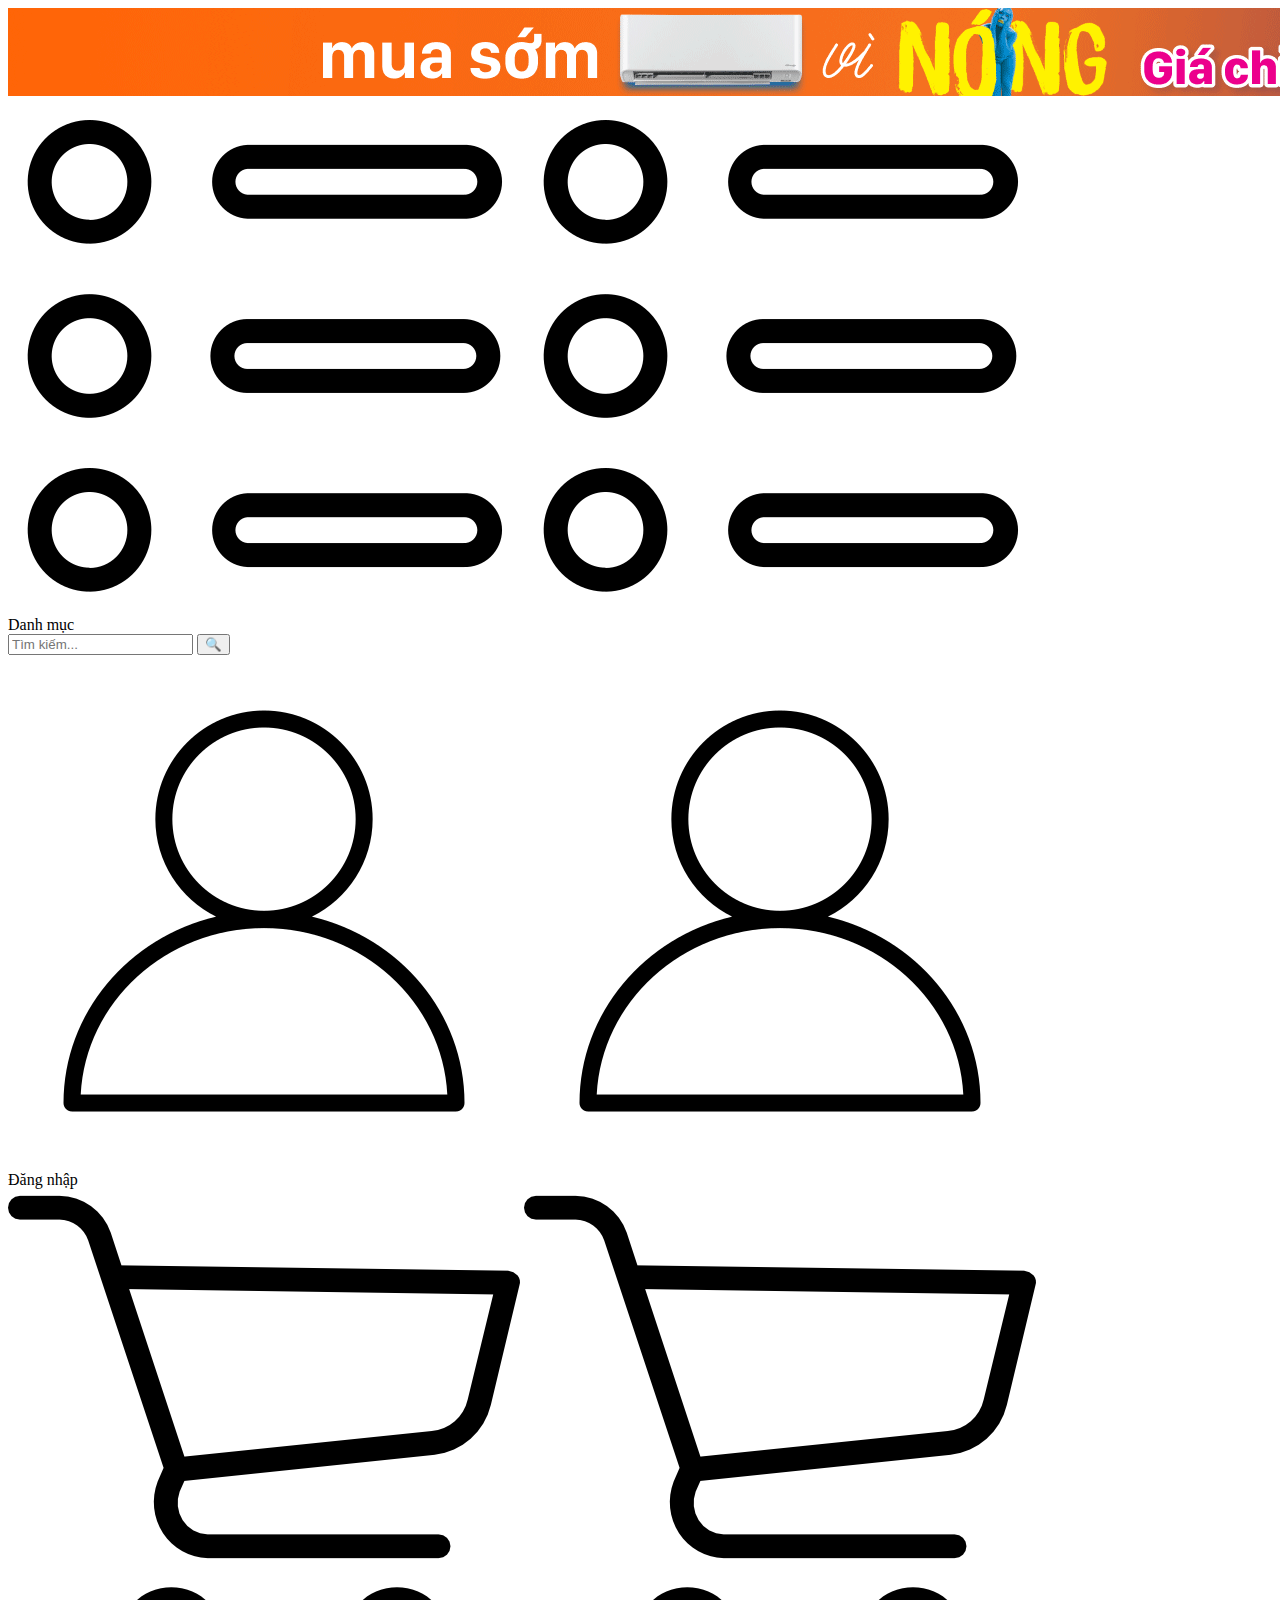
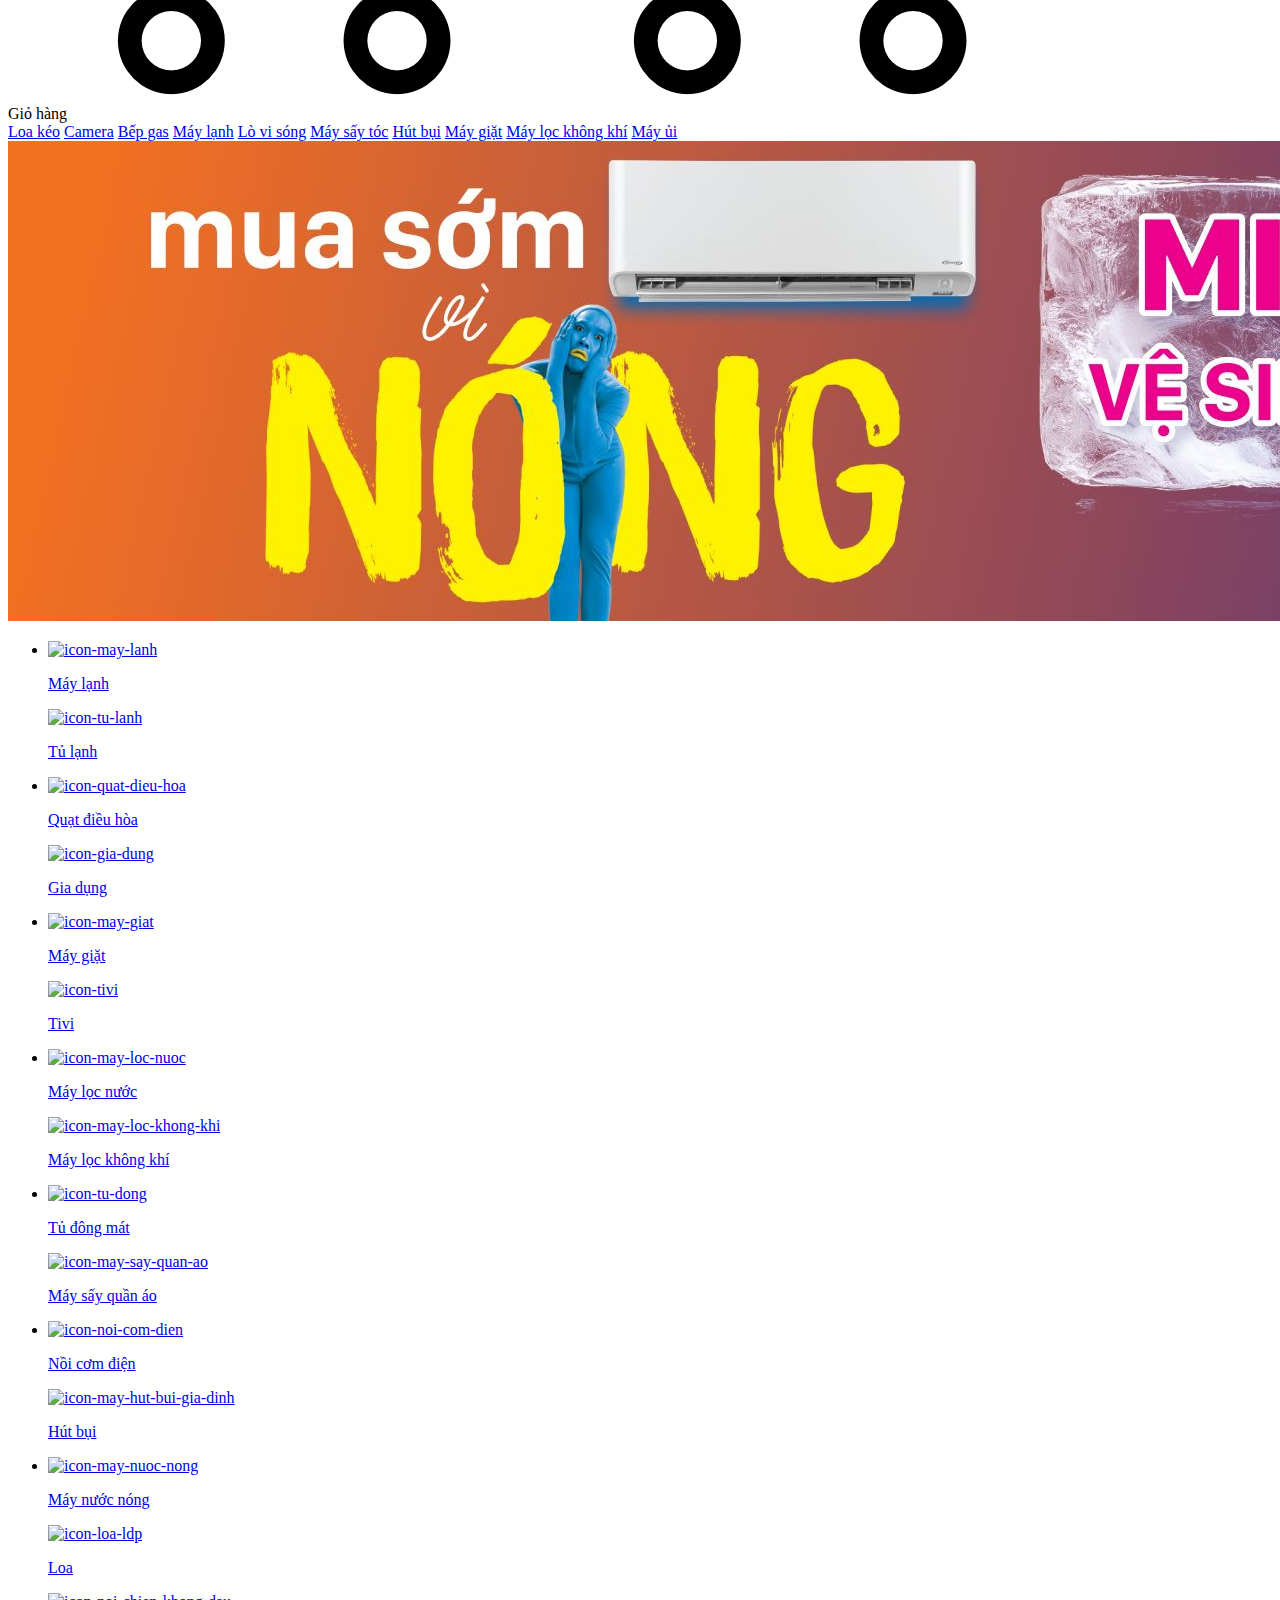
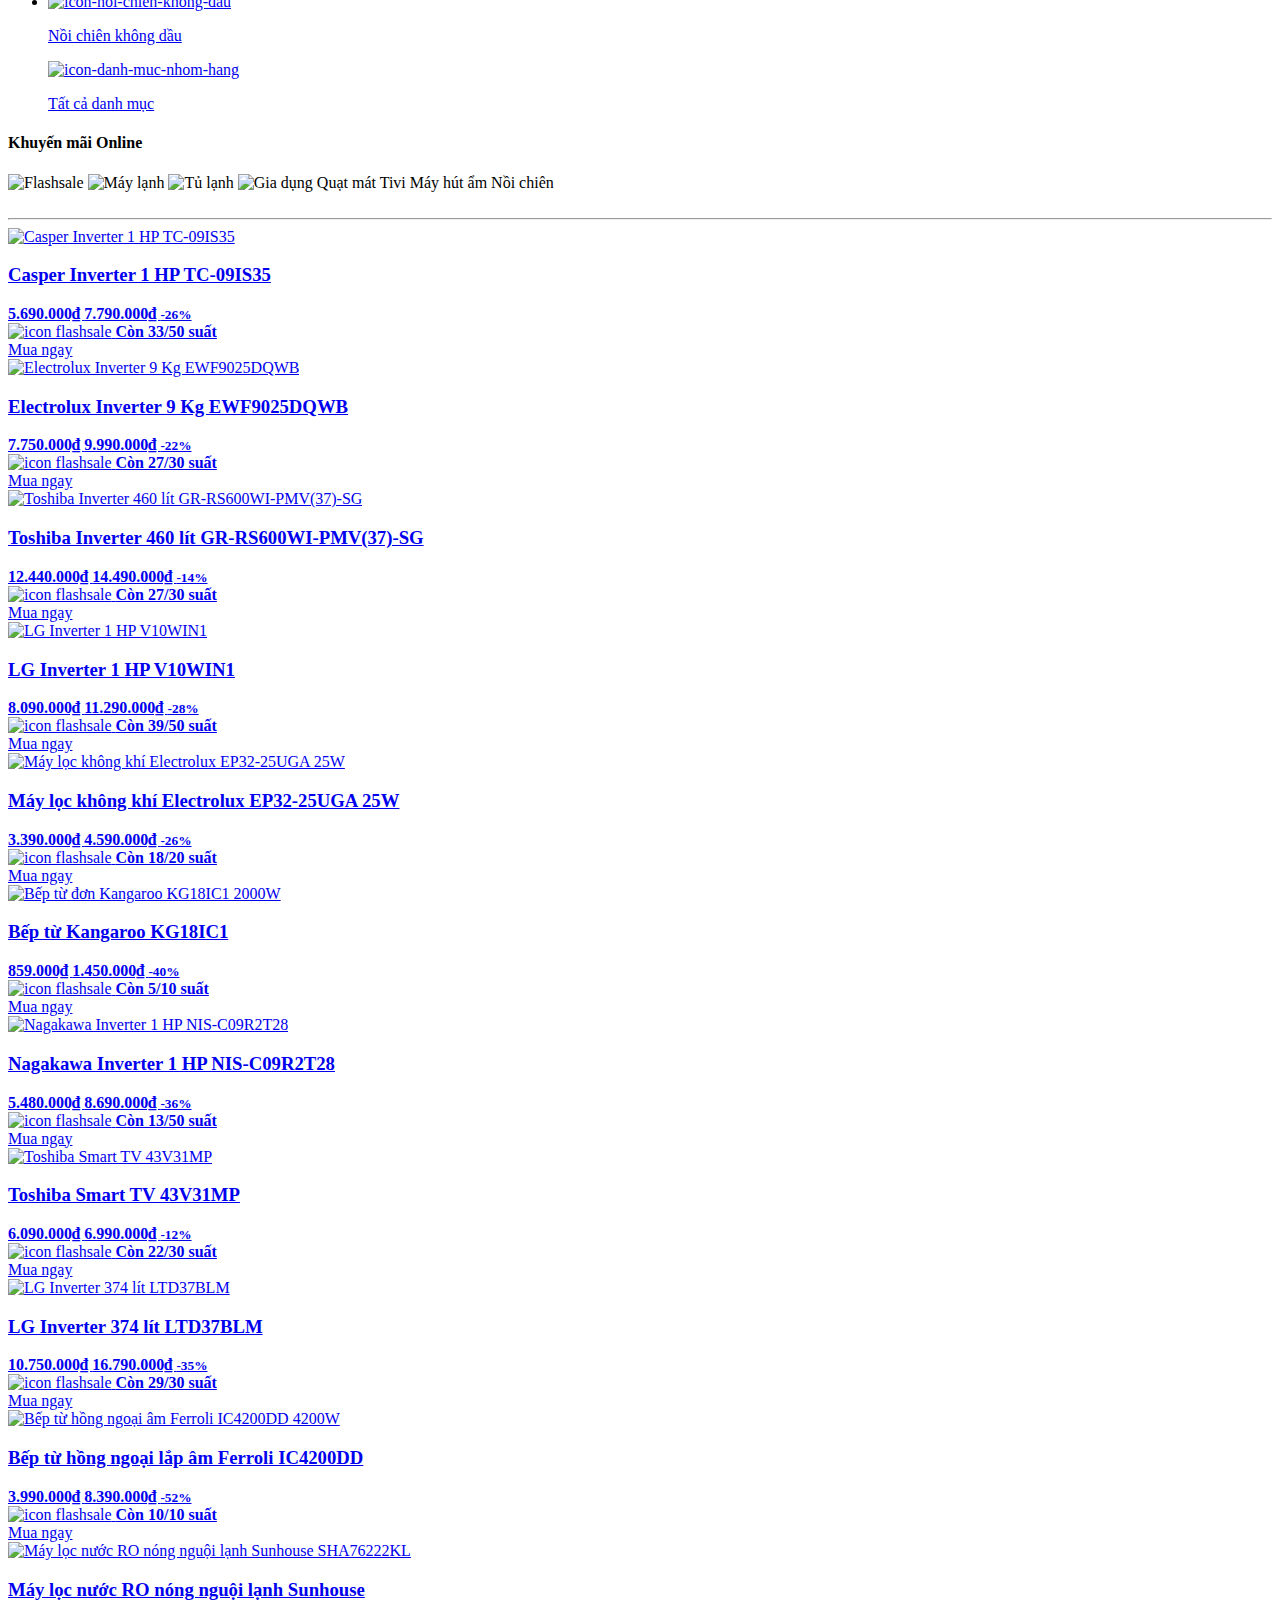
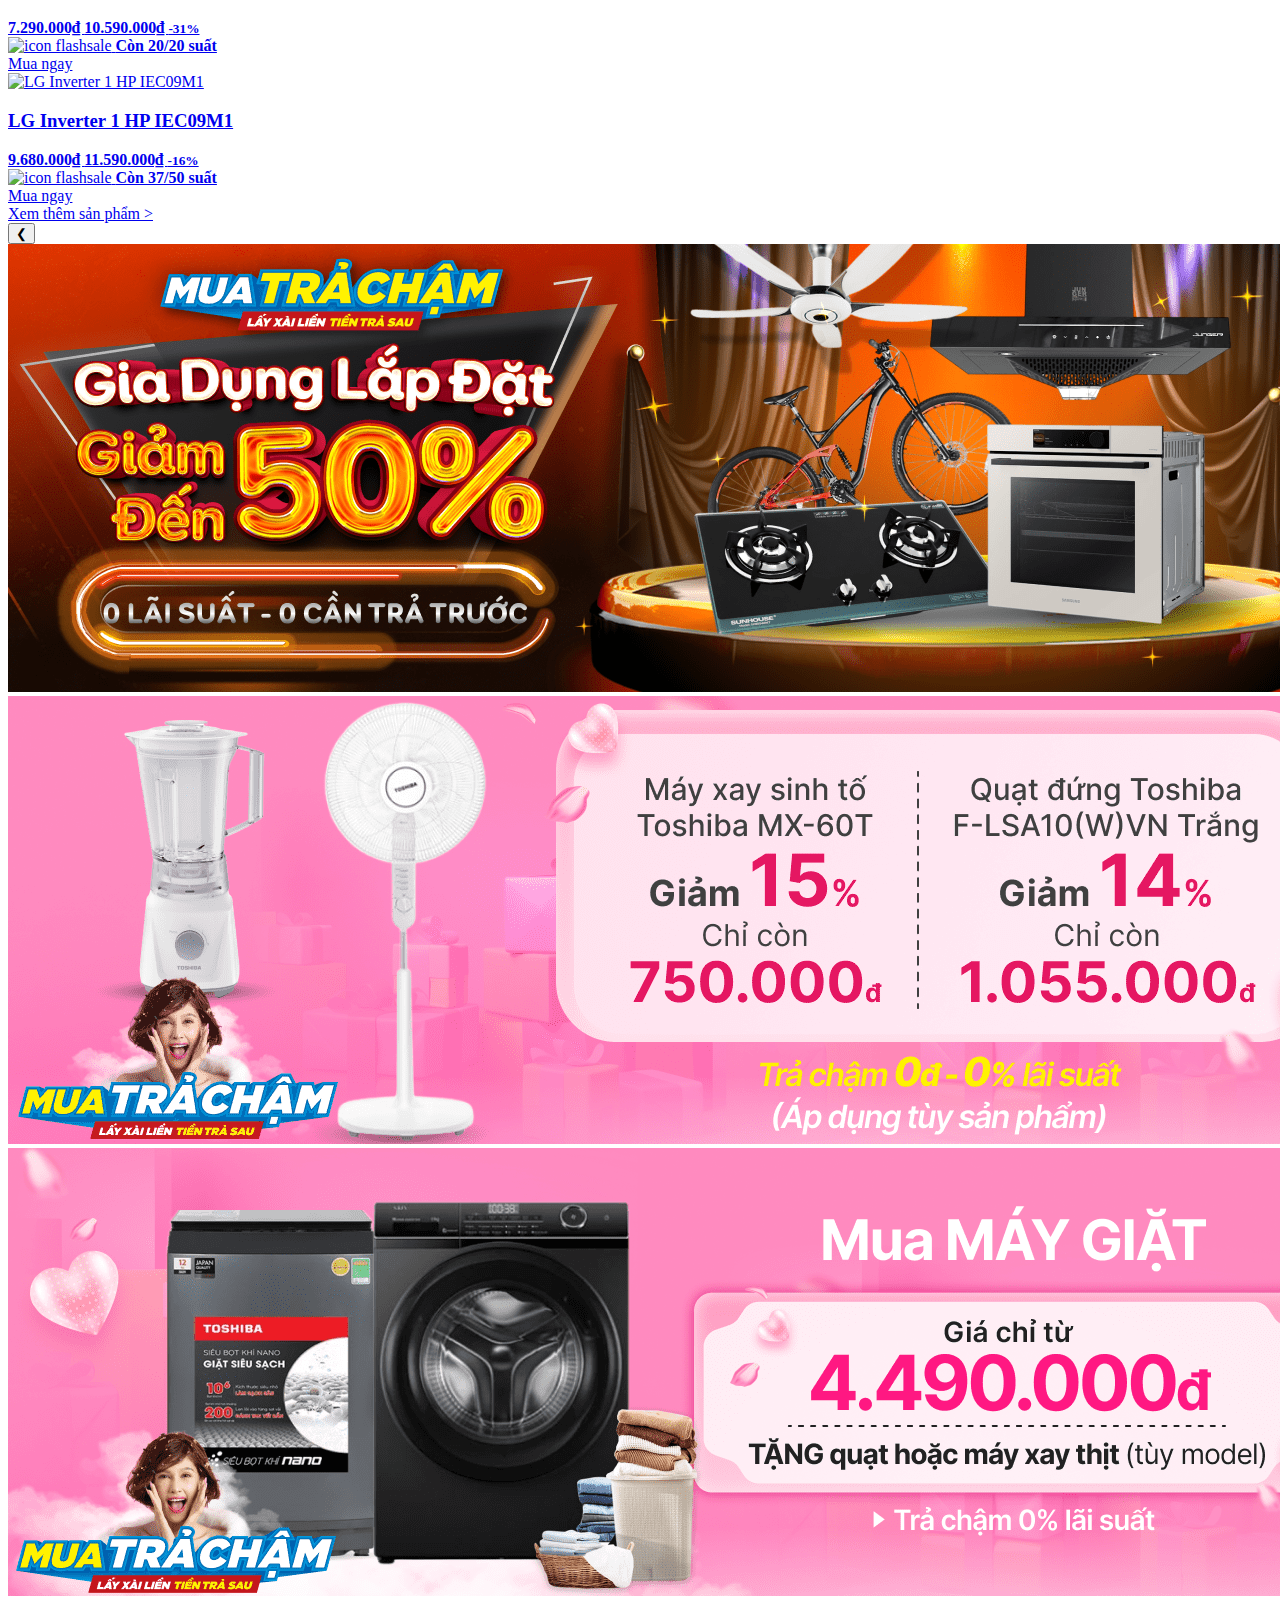
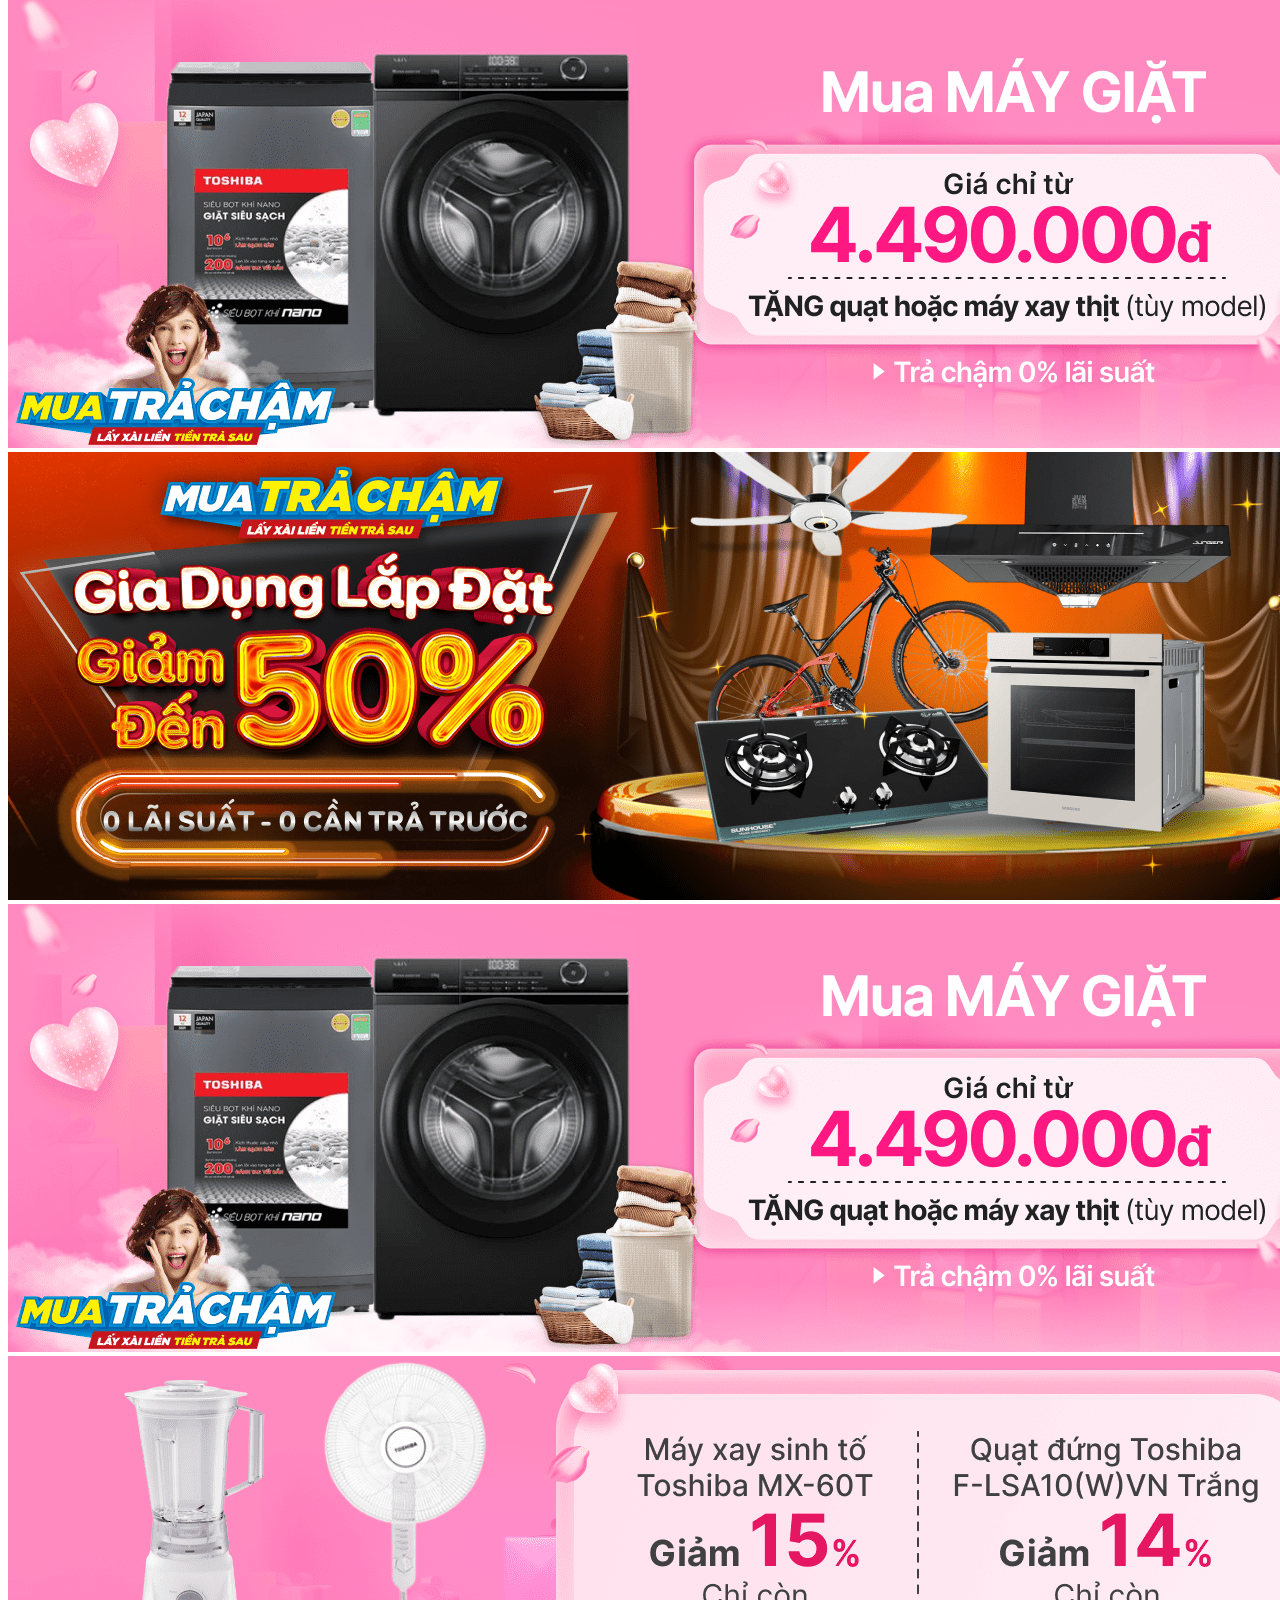
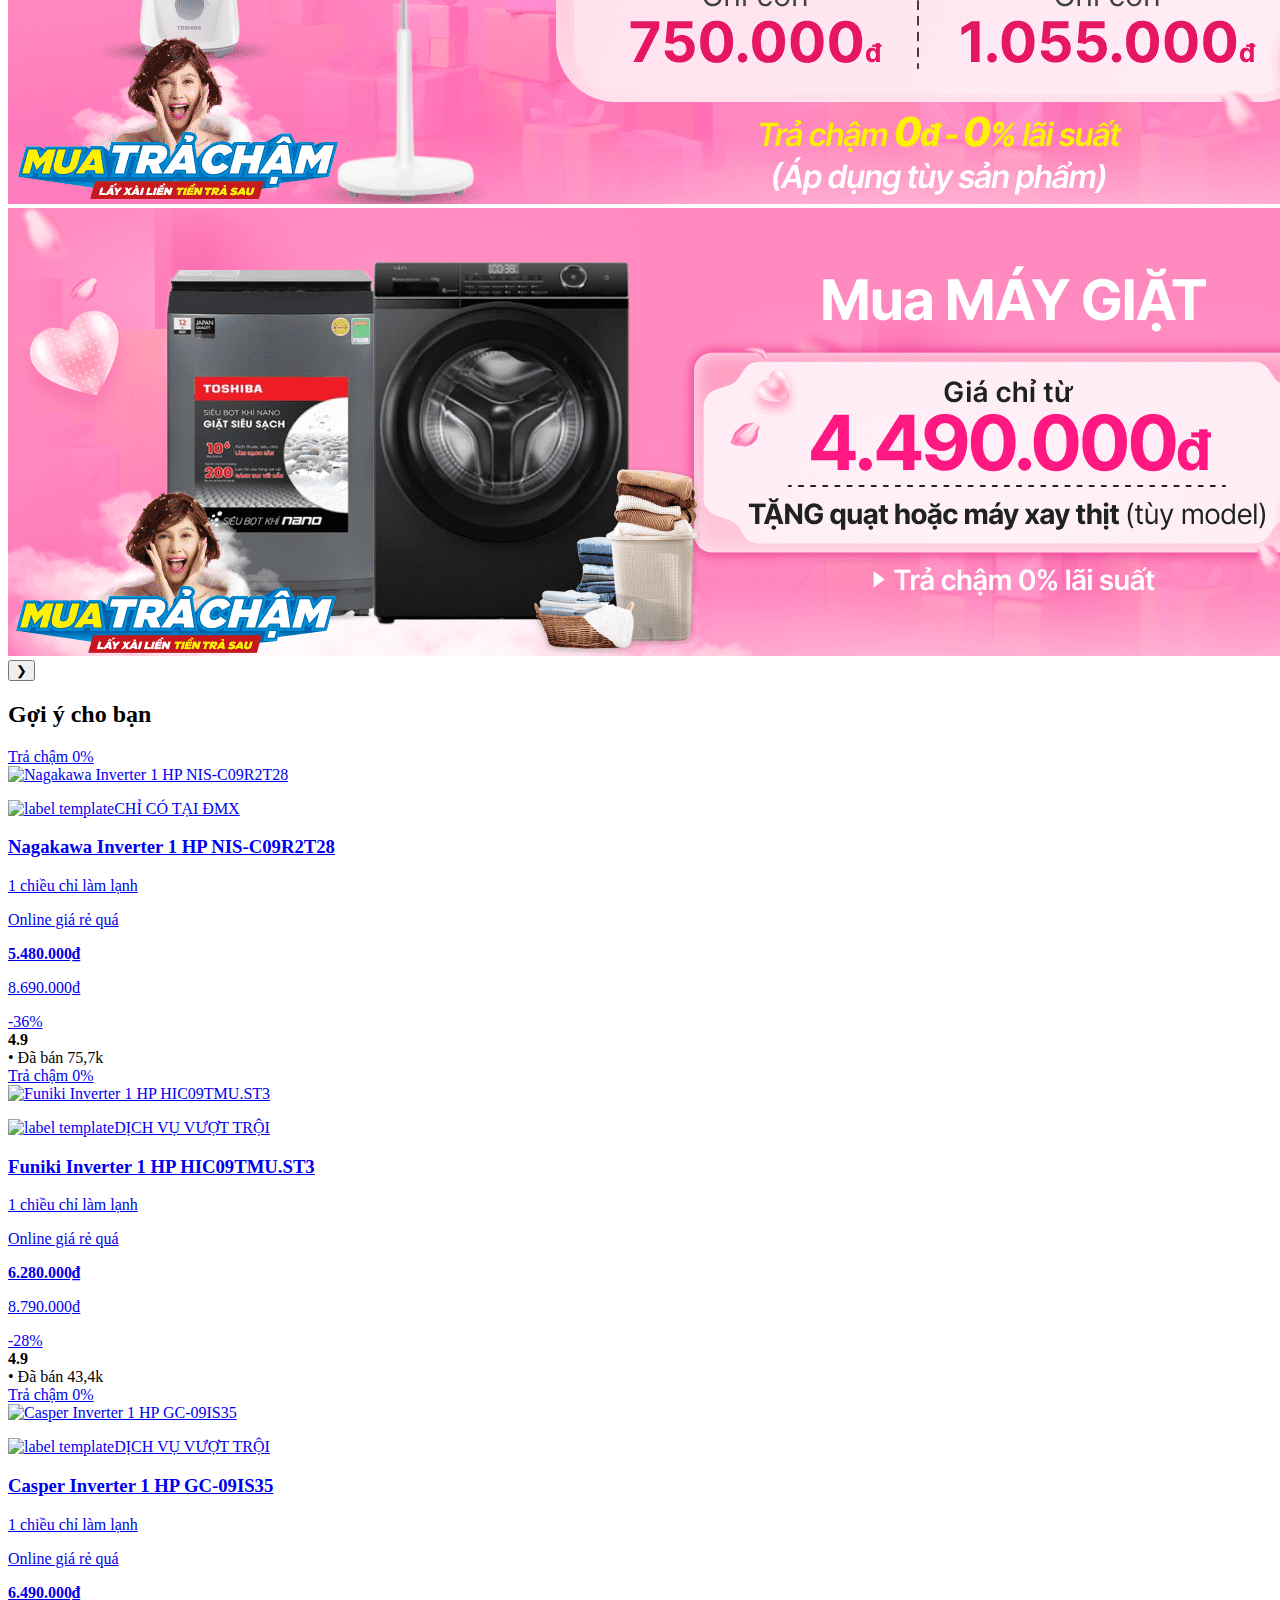
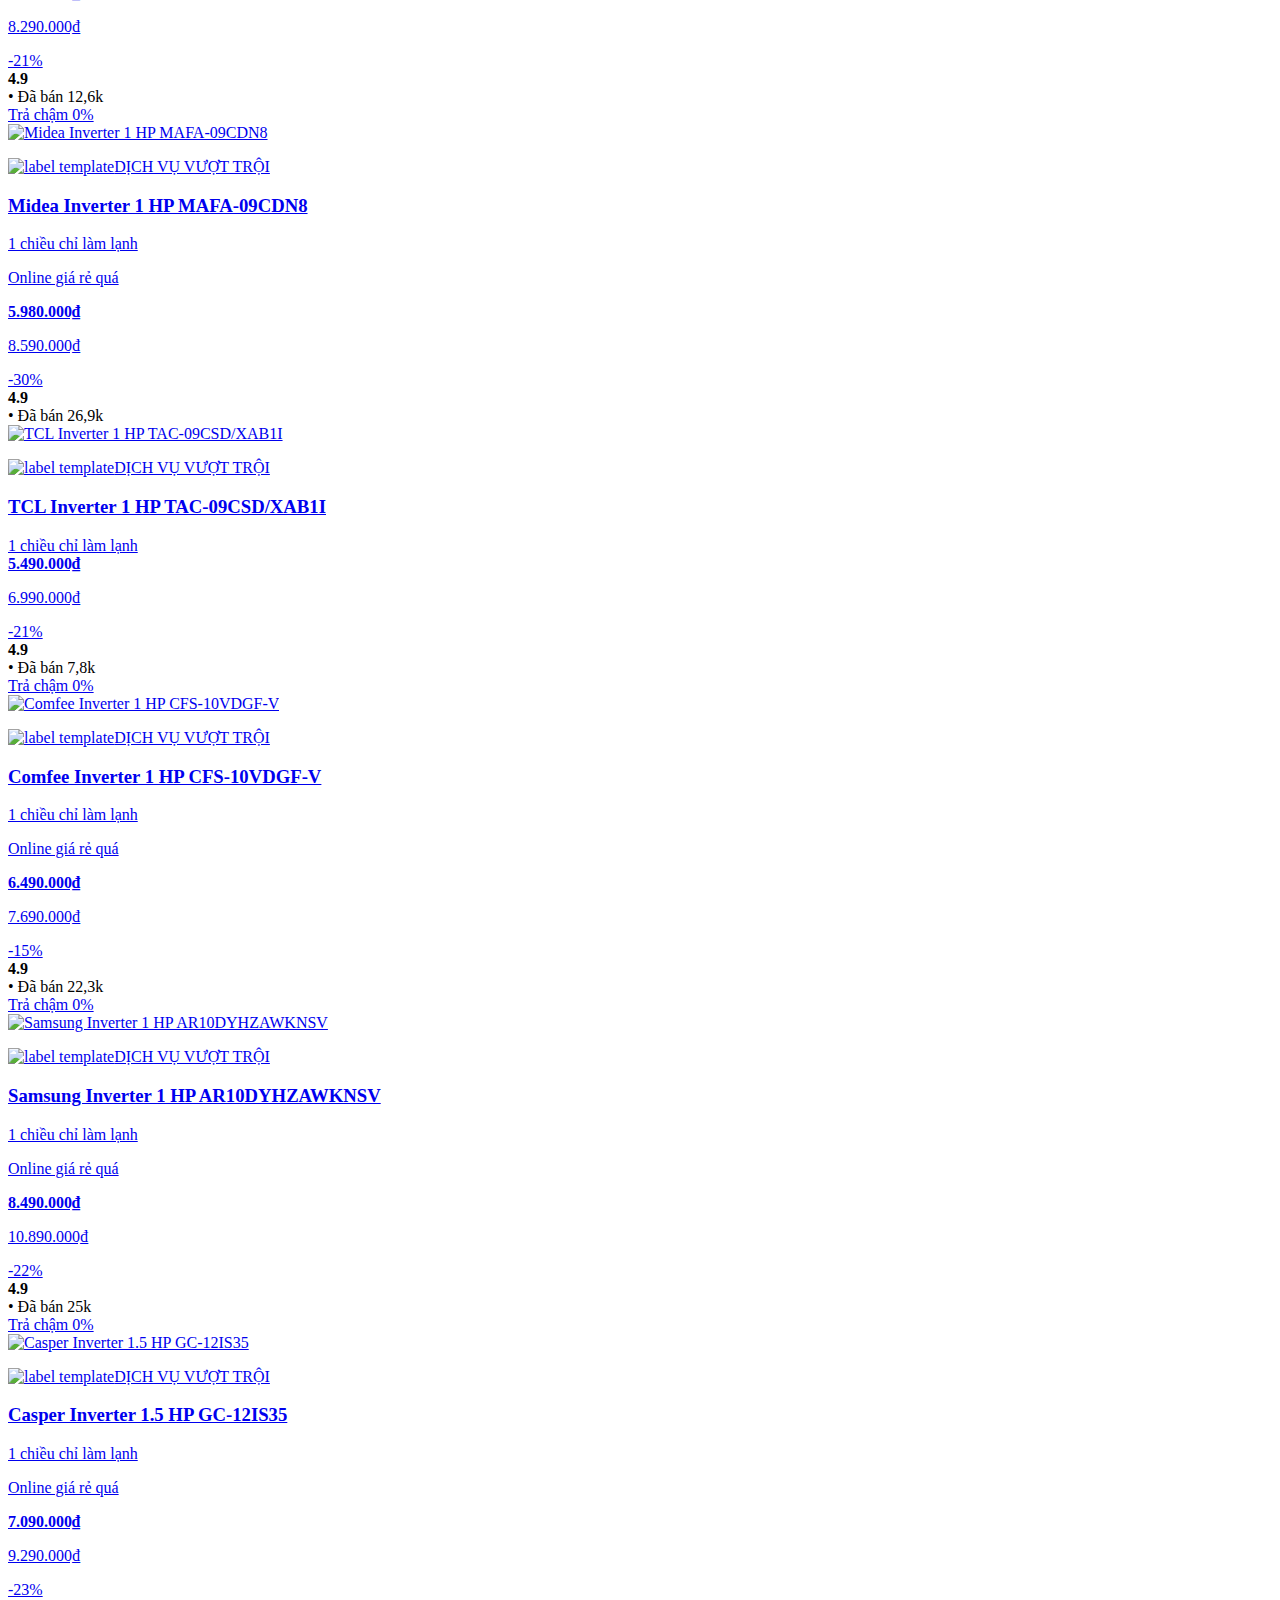
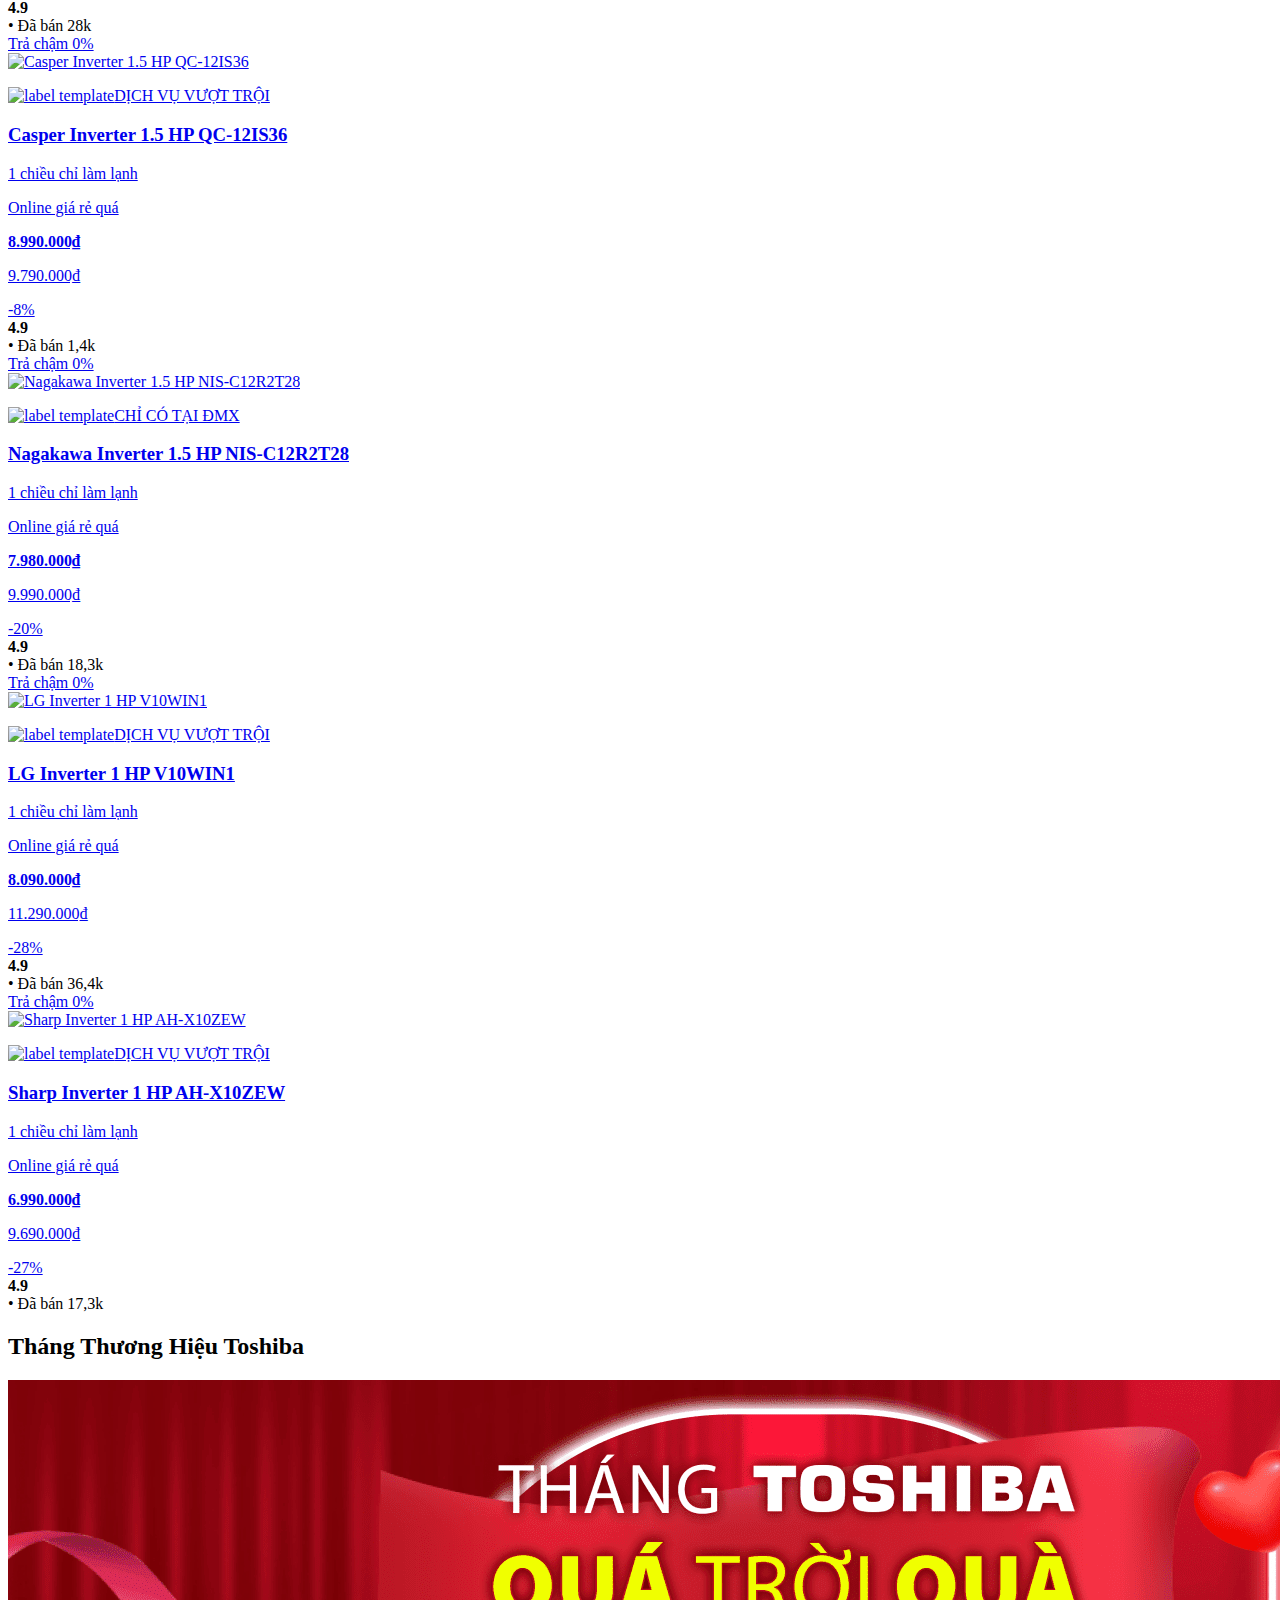
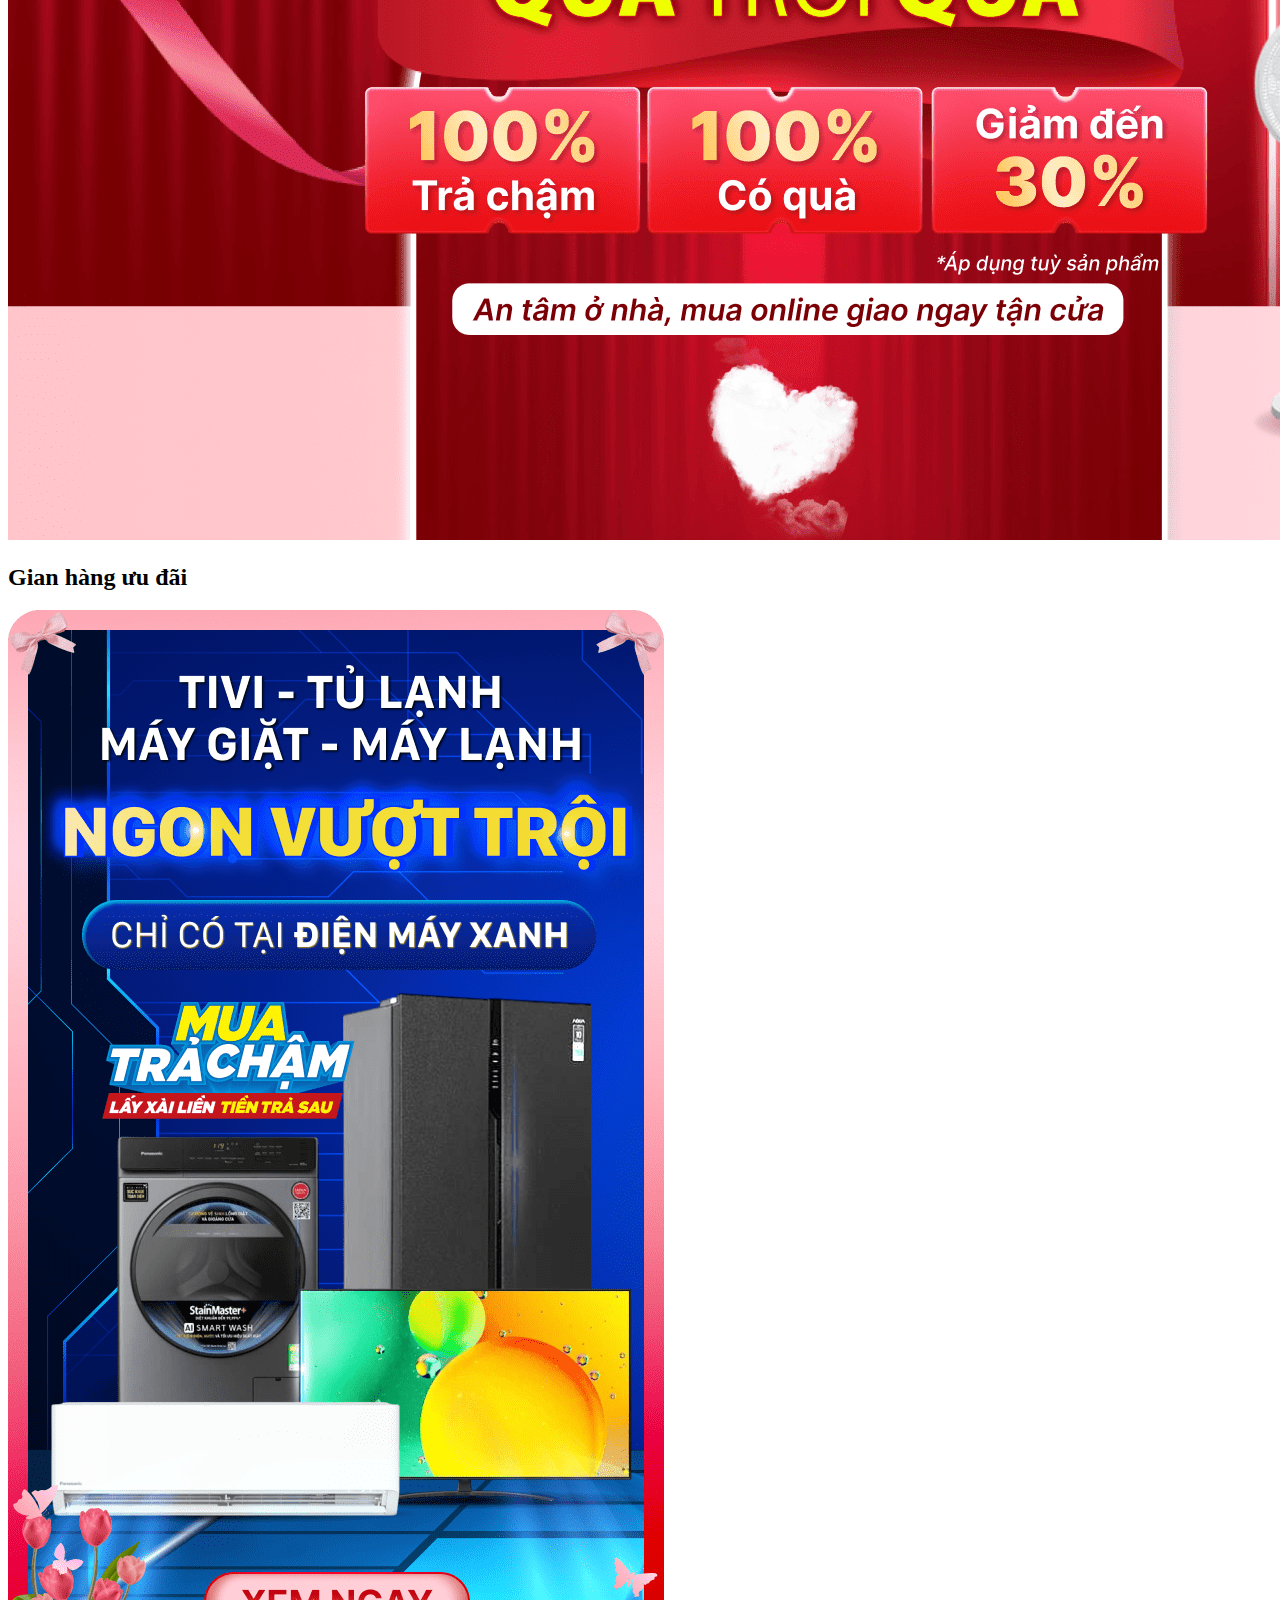
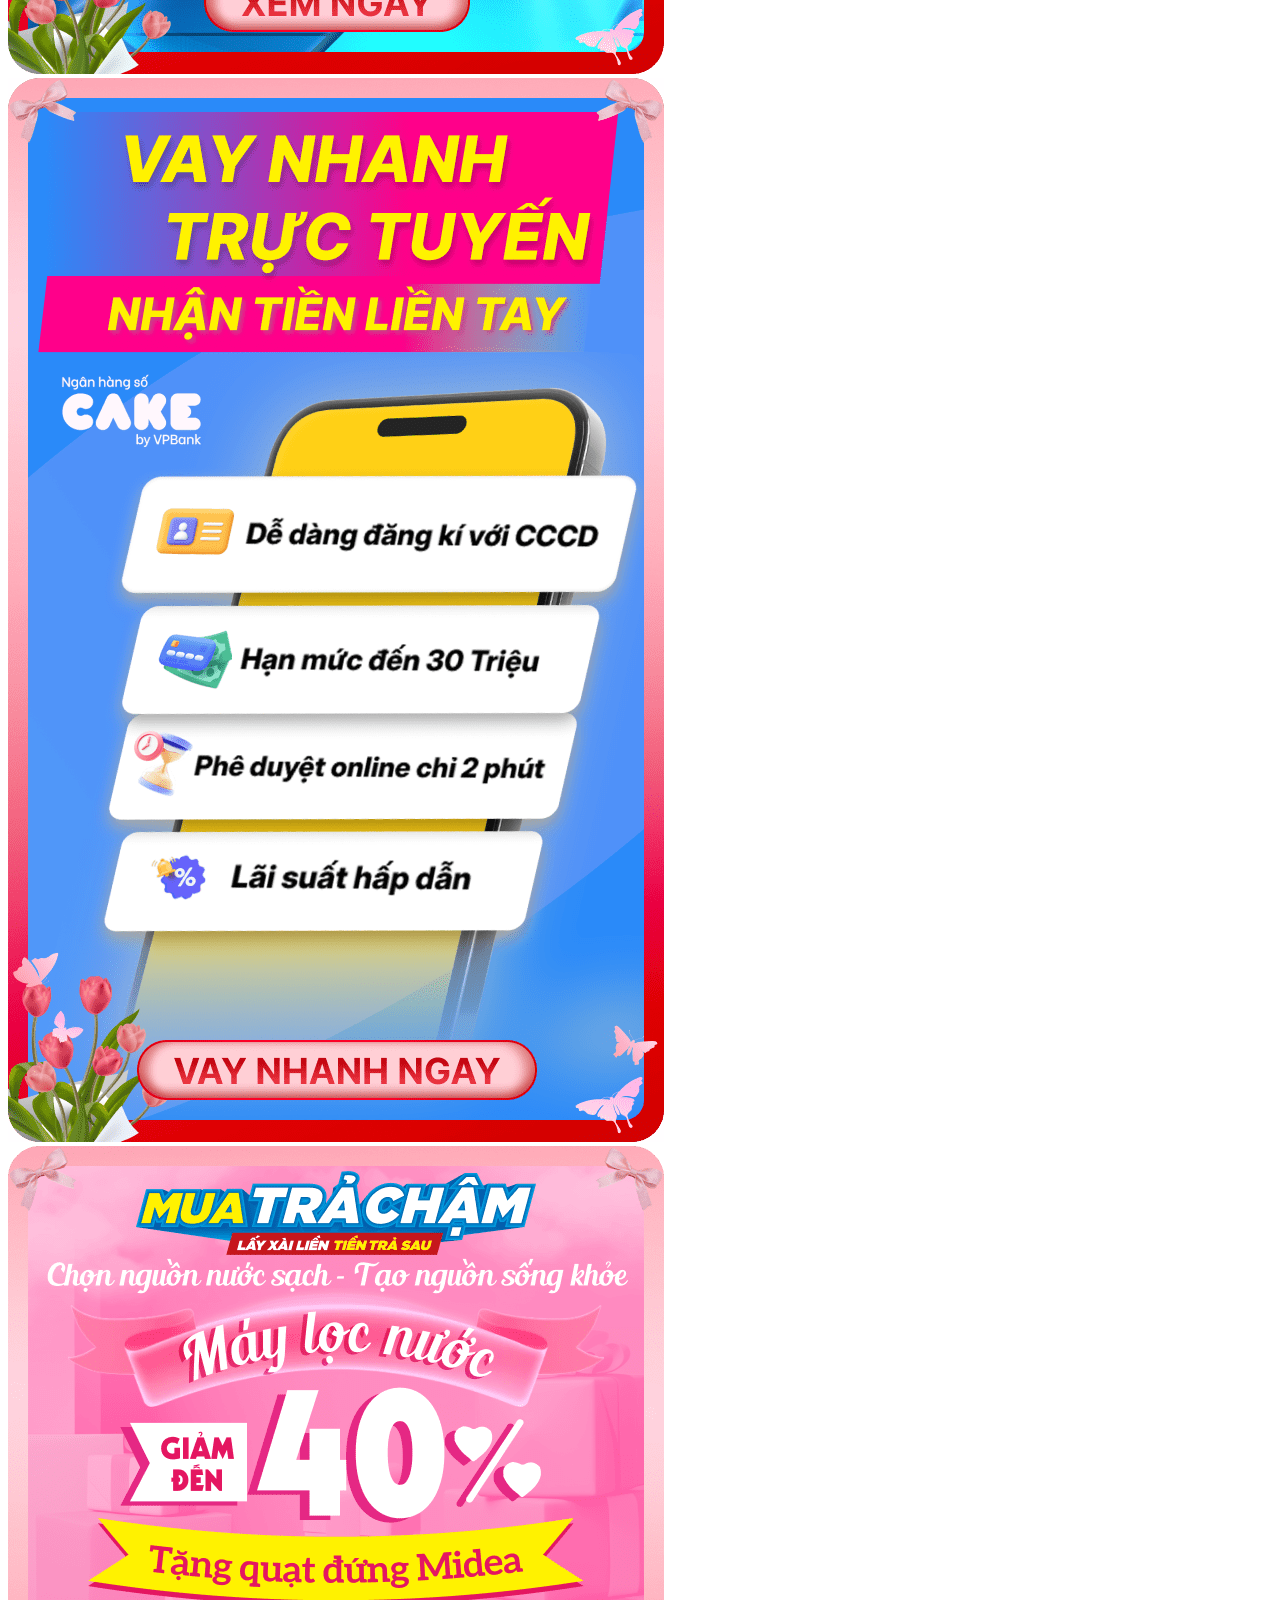
==== index.html @ d81b5440 "update index" ====
<!DOCTYPE html>
<html lang="en">
<head>
    <meta charset="UTF-8">
    <meta name="viewport" content="width=device-width, initial-scale=1.0">
    <meta name="viewport" content="width=1280, user-scalable=no">
    <title>Cua Hang Dien Tu</title>
    
    <!-- favicon -->
    <link rel="shortcut icon" href="/favicon/favicon.png" type="image/x-icon">
    
    <!-- custom css link -->
    <link rel="stylesheet" href="style.css">
    
    <!-- google font link -->
    <link rel="preconnect" href="https://fonts.googleapis.com">
    <link rel="preconnect" href="https://fonts.gstatic.com" crossorigin>
    <link href="https://fonts.googleapis.com/css2?family=Poppins:wght@300;400;500;600;700;800;900&display=swap" rel="stylesheet">
</head>
<body>
    <div class="container">
        <div class="banner-top">
            <img src="/banner-top/banner-top.gif" alt="banner">
        </div>
        
        <div class="header-top"> 
            <i class="iconnewglobal-logoheaddmx"></i>
            
            <div class="menu-item">
                <div class="icon-wrapper">
                    <img src="/header-top/list.png" alt="list" class="icon">
                    <img src="/header-top/list.png" alt="list" class="icon shadow">
                </div>
                <span>Danh mục</span>
            </div>
            
            <div class="search-container">
                <input type="text" placeholder="Tìm kiếm..." class="search-box">
                <button type="submit" class="search-btn">🔍</button>
            </div>
            
            <div class="menu-item">
                <div class="icon-wrapper">
                    <img src="/header-top/account.png" alt="dangnhap" class="icon">
                    <img src="/header-top/account.png" alt="dangnhap" class="icon shadow">
                </div>
                <span>Đăng nhập</span>
            </div>
            
            <div class="menu-item">
                <div class="icon-wrapper">
                    <img src="/header-top/shopping-cart (2).png " alt="giohang" class="icon">
                    <img src="/header-top/shopping-cart (2).png " alt="giohang" class="icon shadow">
                </div>
                <span>Giỏ hàng</span>
            </div>
        </div>
    
        <div class="header-list">
            <a href="#"> Loa kéo</a>
            <a href="#"> Camera</a>
            <a href="#"> Bếp gas</a>
            <a href="#"> Máy lạnh</a>
            <a href="#"> Lò vi sóng</a>
            <a href="#"> Máy sấy tóc</a>
            <a href="#"> Hút bụi</a>
            <a href="#"> Máy giặt</a>
            <a href="#"> Máy lọc không khí</a>
            <a href="#"> Máy ủi</a>
        </div>
    
        <div class="header-banner"> 
            <img src="/header-banner/quangcao.jpg" alt="quangcao">
        </div>
    
        <div class="header-product"> 
            <ul data-gr="" class="gr-cates carousel-slot" data-dot="<p></p>">
                                <li>
                                        <div data-index="1" data-id="1168" class="cate-item">
                                            <a href="may-lanh">
                                                <img width="47" height="47" src="https://cdnv2.tgdd.vn/mwg-static/common/Common/48/a6/48a6bd2b6d7ad2712eb93772b3578deb.png" alt="icon-may-lanh">
                                                <p>Máy lạnh</p>
                                            </a>
                                        </div>
                                        <div data-index="2" data-id="1121" class="cate-item">
                                            <a href="tu-lanh">
                                                <img width="47" height="47" src="https://cdnv2.tgdd.vn/mwg-static/common/Common/64/85/6485154d19085e781f44d057f1c63c71.png" alt="icon-tu-lanh">
                                                <p>Tủ lạnh</p>
                                            </a>
                                        </div>
                                </li>
                                <li>
                                        <div data-index="3" data-id="5615" class="cate-item">
                                            <a href="quat-dieu-hoa">
                                                <img width="47" height="47" src="https://cdnv2.tgdd.vn/mwg-static/dmx/Common/c9/c2/c9c2dde6917220170feebf1d9bdff8da.png" alt="icon-quat-dieu-hoa">
                                                <p>Quạt điều hòa</p>
                                            </a>
                                        </div>
                                        <div data-index="4" data-id="1175" class="cate-item">
                                            <a href="gia-dung">
                                                <img width="47" height="47" src="https://cdnv2.tgdd.vn/mwg-static/dmx/Common/8c/1b/8c1b71a6a8fc062456825e6483b26e6b.png" alt="icon-gia-dung">
                                                <p>Gia dụng</p>
                                            </a>
                                        </div>
                                </li>
                                <li>
                                        <div data-index="5" data-id="1122" class="cate-item">
                                            <a href="may-giat">
                                                <img width="47" height="47" src="https://cdnv2.tgdd.vn/mwg-static/common/Common/0a/b9/0ab938f5b5b2993d568351bceb721407.png" alt="icon-may-giat">
                                                <p>Máy giặt</p>
                                            </a>
                                        </div>
                                        <div data-index="6" data-id="1120" class="cate-item">
                                            <a href="tivi">
                                                <img width="47" height="47" src="https://cdnv2.tgdd.vn/mwg-static/common/Common/64/d1/64d11a09c75ea322dbc547739886e1d5.png" alt="icon-tivi">
                                                <p>Tivi</p>
                                            </a>
                                        </div>
                                </li>
                                <li>
                                        <div data-index="7" data-id="1172" class="cate-item">
                                            <a href="may-loc-nuoc">
                                                <img width="47" height="47" src="https://cdnv2.tgdd.vn/mwg-static/common/Common/ff/40/ff40b05375a001ea1f246cfd81fcbd12.png" alt="icon-may-loc-nuoc">
                                                <p>Máy lọc nước</p>
                                            </a>
                                        </div>
                                        <div data-index="8" data-id="2486" class="cate-item">
                                            <a href="may-loc-khong-khi">
                                                <img width="47" height="47" src="https://cdnv2.tgdd.vn/mwg-static/dmx/Common/04/2e/042e6d1427540a418b516a9576e79b20.png" alt="icon-may-loc-khong-khi">
                                                <p>Máy lọc không khí</p>
                                            </a>
                                        </div>
                                </li>
                                <li>
                                        <div data-index="9" data-id="2482" class="cate-item">
                                            <a href="tu-dong">
                                                <img width="47" height="47" src="https://cdnv2.tgdd.vn/mwg-static/dmx/Common/5f/fc/5ffc124606fecac8c77bceb28b9c5c05.png" alt="icon-tu-dong">
                                                <p>Tủ đông mát</p>
                                            </a>
                                        </div>
                                        <div data-index="10" data-id="1330" class="cate-item">
                                            <a href="may-say-quan-ao">
                                                <img width="47" height="47" src="https://cdnv2.tgdd.vn/mwg-static/dmx/Common/0c/c3/0cc360b738e93b746af289ba67029e57.png" alt="icon-may-say-quan-ao">
                                                <p>Máy sấy quần áo</p>
                                            </a>
                                        </div>
                                </li>
                                <li>
                                        <div data-index="11" data-id="1243" class="cate-item">
                                            <a href="noi-com-dien">
                                                <img width="47" height="47" src="https://cdnv2.tgdd.vn/mwg-static/dmx/Common/2a/8c/2a8ca60d0f63068060068e3884032499.png" alt="icon-noi-com-dien">
                                                <p>Nồi cơm điện</p>
                                            </a>
                                        </div>
                                        <div data-index="12" data-id="3682" class="cate-item">
                                            <a href="may-hut-bui-gia-dinh">
                                                <img width="47" height="47" src="https://cdnv2.tgdd.vn/mwg-static/dmx/Common/ad/d4/add43c28ca2de72ffdef6c59b19bf7a7.png" alt="icon-may-hut-bui-gia-dinh">
                                                <p>Hút bụi</p>
                                            </a>
                                        </div>
                                </li>
                                <li>
                                        <div data-index="13" data-id="5251" class="cate-item">
                                            <a href="may-nuoc-nong">
                                                <img width="47" height="47" src="https://cdnv2.tgdd.vn/mwg-static/dmx/Common/e5/94/e594135d5eed6cc128fe2a9c62154ad9.png" alt="icon-may-nuoc-nong">
                                                <p>Máy nước nóng</p>
                                            </a>
                                        </div>
                                        <div data-index="14" data-id="1245" class="cate-item">
                                            <a href="loa-ldp">
                                                <img width="47" height="47" src="https://cdnv2.tgdd.vn/mwg-static/common/Common/00/55/0055c858a83557e51e539deedda6dd81.png" alt="icon-loa-ldp">
                                                <p>Loa</p>
                                            </a>
                                        </div>
                                </li>
                                <li>
                                        <div data-index="15" data-id="5369" class="cate-item">
                                            <a href="noi-chien-khong-dau">
                                                <img width="47" height="47" src="https://cdnv2.tgdd.vn/mwg-static/dmx/Common/3a/d7/3ad7a7605d2de79bd56d11f80c326d58.png" alt="icon-noi-chien-khong-dau">
                                                <p>Nồi chiên không dầu</p>
                                            </a>
                                        </div>
                                        <div data-index="16" data-id="5305" class="cate-item">
                                            <a href="danh-muc-nhom-hang">
                                                <img width="47" height="47" src="https://cdnv2.tgdd.vn/mwg-static/dmx/Common/9c/c7/9cc7b36387641fc1bdde6bb3909e4b07.png" alt="icon-danh-muc-nhom-hang">
                                                <p>Tất cả danh mục</p>
                                            </a>
                                        </div>
                                </li>
        
            </ul>
        
        
        </div>
    
        <div class="text-khuyenmai">
            <h4> Khuyến mãi Online</h4>
        </div>
    
        <div class="khuyenmai">
    
                <div class="icon-khuyenmai">
                    <img data-src="https://cdnv2.tgdd.vn/mwg-static/common/Campaign/a2/e9/a2e96842d59456f897836eea3d43eaee.png" class=" ls-is-cached lazyloaded" alt="Flashsale" src="https://cdnv2.tgdd.vn/mwg-static/common/Campaign/a2/e9/a2e96842d59456f897836eea3d43eaee.png">
                    <img data-src="https://cdnv2.tgdd.vn/mwg-static/common/Campaign/e8/76/e8766f687ebabec71b868bb6f78cca7b.png" class=" ls-is-cached lazyloaded" alt="Máy lạnh" src="https://cdnv2.tgdd.vn/mwg-static/common/Campaign/e8/76/e8766f687ebabec71b868bb6f78cca7b.png">
                    <img data-src="https://cdnv2.tgdd.vn/mwg-static/common/Campaign/33/9a/339ad8b2e912a5918c4aef7d5eca368d.png" class=" ls-is-cached lazyloaded" alt="Tủ lạnh" src="https://cdnv2.tgdd.vn/mwg-static/common/Campaign/33/9a/339ad8b2e912a5918c4aef7d5eca368d.png">
                    <img data-src="https://cdnv2.tgdd.vn/mwg-static/common/Campaign/0e/ed/0eedbce1c98c64fa38281ef0327ca806.png" class=" ls-is-cached lazyloaded" alt="Gia dụng" src="https://cdnv2.tgdd.vn/mwg-static/common/Campaign/0e/ed/0eedbce1c98c64fa38281ef0327ca806.png">
                    <span class="allimg">Quạt mát</span>
                    <span class="allimg">Tivi</span>
                    <span class="allimg">Máy hút ẩm</span>
                    <span class="allimg">Nồi chiên</span>        
                </div>
                <br>
                <hr>
                
                
                <div class="khuyenmai-body">
                    <div class="body-top">
    
                                <div class="item" data-id="302745" data-pos="1" style="width: 100%; display: inline-block;">
                                    <a href="/may-lanh/casper-tc-09is35?utm_flashsale=1" data-crm="1934921" class="remain_quantity main-contain " data-s="TwoPriceDetailCMS" data-site="2" data-pro="3" data-cache="True" data-name="Máy lạnh Casper Inverter 1 HP TC-09IS35" data-id="302745" data-price="5690000.0" data-brand="Casper" data-cate="Máy lạnh" data-box="BoxHomeFlashsale" data-pos="0" data-color="Trắng" data-productstatus="" data-premium="False" data-promotiontype="" tabindex="0">
                        <div class="item-img">
                                <img data-src="https://cdnv2.tgdd.vn/mwg-static/tgdd/Products/Images/2002/302745/casper-tc-09is35-1-550x160-638769786685759872-550x160.jpg" class=" ls-is-cached lazyloaded" alt="Casper Inverter 1 HP TC-09IS35" width="207" height="207" src="https://cdnv2.tgdd.vn/mwg-static/tgdd/Products/Images/2002/302745/casper-tc-09is35-1-550x160-638769786685759872-550x160.jpg">
                        </div>
                        <h3>Casper Inverter 1 HP TC-09IS35</h3>
                                    <strong class="price">
                                        5.690.000₫
                                        <span class="price-and-discount">
                                            <label class="price-old black">
                                                7.790.000₫
                                            </label>
                                                <small>-26%</small>
                                        </span>
                                    </strong>
    
                            <div class="fs-contain">
                                    
    
    
                    <img width="15" height="15" src="//cdnv2.tgdd.vn/webmwg/2024/ContentMwg/images/homev2/flash-sale.png" alt="icon flashsale">
                    <span class="rq_count fscount ">
                        <i style="width:66%;" class="fs-iconfire" >
                        </i>
                            <b>Còn 33/50 suất</b>   
                    </span>
    
                            </div>
                    </a>
                        <div class="btn-buy">
                            <a href="/cart/them-vao-gio-hang?productId=302745&amp;productType=3" class="buy-now" tabindex="0">Mua ngay</a>
                        </div>
                
                                </div>
                                    
                                <div class="item" data-id="316217" data-pos="3" style="width: 100%; display: inline-block;">
                                    <a href="/may-giat/electrolux-inverter-9-kg-ewf9025dqwb?utm_flashsale=1" data-crm="1958778" class="remain_quantity main-contain " data-s="TwoPriceDetailCMS" data-site="2" data-pro="3" data-cache="True" data-name="Máy giặt Electrolux UltimateCare 100 Inverter 9 kg EWF9025DQWB" data-id="316217" data-price="7750000.0" data-brand="Electrolux" data-cate="Máy giặt" data-box="BoxHomeFlashsale" data-pos="0" data-color="Trắng" data-productstatus="" data-premium="False" data-promotiontype="" tabindex="0">
                        <div class="item-img">
                                <img data-src="https://cdn.tgdd.vn/Products/Images/1944/316217/TimerThumb/electrolux-inverter-9-kg-ewf9025dqwb.jpg" class=" ls-is-cached lazyloaded" alt="Electrolux Inverter 9 Kg EWF9025DQWB" width="207" height="207" src="https://cdn.tgdd.vn/Products/Images/1944/316217/TimerThumb/electrolux-inverter-9-kg-ewf9025dqwb.jpg">
                        </div>
                        <h3>Electrolux Inverter 9 Kg EWF9025DQWB</h3>
                                    <strong class="price">
                                        7.750.000₫
                                        <span class="price-and-discount">
                                            <label class="price-old black">
                                                9.990.000₫
                                            </label>
                                                <small>-22%</small>
                                        </span>
                                    </strong>
    
                            <div class="fs-contain">
                                    
    
    
                    <img width="15" height="15" src="//cdnv2.tgdd.vn/webmwg/2024/ContentMwg/images/homev2/flash-sale.png" alt="icon flashsale">
                    <span class="rq_count fscount ">
                        <i style="width:90%;" class="fs-iconfire">
                        </i>
                            <b>Còn 27/30 suất</b>
                    </span>
    
                            </div>
                    </a>
                        <div class="btn-buy">
                            <a href="/cart/them-vao-gio-hang?productId=316217&amp;productType=3" class="buy-now" tabindex="0">Mua ngay</a>
                        </div>
    
                                </div>
    
    
                                <div class="item" data-id="303228" data-pos="5" style="width: 100%; display: inline-block;">
                                    <a href="/tu-lanh/tu-lanh-toshiba-inverter-460-lit-gr-rs600wi-pmv-37-sg?utm_flashsale=1" data-crm="1935231" class="remain_quantity main-contain " data-s="TwoPriceDetailCMS" data-site="2" data-pro="3" data-cache="True" data-name="Tủ lạnh Toshiba Inverter 460 lít Side By Side GR-RS600WI-PMV(37)-SG" data-id="303228" data-price="12440000.0" data-brand="Toshiba" data-cate="Tủ lạnh" data-box="BoxHomeFlashsale" data-pos="0" data-color="Đen - Xám" data-productstatus="" data-premium="False" data-promotiontype="" tabindex="0">
                        <div class="item-img">
                                <img data-src="https://cdn.tgdd.vn/Products/Images/1943/303228/tu-lanh-toshiba-inverter-460-lit-gr-rs600wi-pmv-37-sg-16-600x600.jpg" class=" ls-is-cached lazyloaded" alt="Toshiba Inverter 460 lít GR-RS600WI-PMV(37)-SG" width="207" height="207" src="https://cdn.tgdd.vn/Products/Images/1943/303228/tu-lanh-toshiba-inverter-460-lit-gr-rs600wi-pmv-37-sg-16-600x600.jpg">
                        </div>
                        <h3>Toshiba Inverter 460 lít GR-RS600WI-PMV(37)-SG</h3>
                                    <strong class="price">
                                        12.440.000₫
                                        <span class="price-and-discount">
                                            <label class="price-old black">
                                                14.490.000₫
                                            </label>
                                                <small>-14%</small>
                                        </span>
                                    </strong>
    
                            <div class="fs-contain">
                                    
    
    
                        <img width="15" height="15" src="//cdnv2.tgdd.vn/webmwg/2024/ContentMwg/images/homev2/flash-sale.png" alt="icon flashsale">
                        <span class="rq_count fscount ">
                        <i style="width:90%;" class="fs-iconfire">
                        </i>
                            <b>Còn 27/30 suất</b>
                        </span>
    
                            </div>
                        </a>
                        <div class="btn-buy">
                            <a href="/cart/them-vao-gio-hang?productId=303228&amp;productType=3" class="buy-now" tabindex="0">Mua ngay</a>
                        </div>
    
                                </div>
    
                                <div class="item" data-id="320701" data-pos="7" style="width: 100%; display: inline-block;">
                                    <a href="/may-lanh/lg-inverter-1-hp-v10win1?utm_flashsale=1" data-crm="1934642" class="remain_quantity main-contain " data-s="TwoPriceDetailCMS" data-site="2" data-pro="3" data-cache="True" data-name="Máy lạnh LG Inverter 1 HP V10WIN1" data-id="320701" data-price="8090000.0" data-brand="LG" data-cate="Máy lạnh" data-box="BoxHomeFlashsale" data-pos="0" data-color="Trắng" data-productstatus="" data-premium="False" data-promotiontype="" tabindex="0">
                            <div class="item-img">
                                <img data-src="https://cdn.tgdd.vn/Products/Images/2002/320701/lg-inverter-1-hp-v10win1-550x160.jpg" class=" ls-is-cached lazyloaded" alt="LG Inverter 1 HP V10WIN1" width="207" height="207" src="https://cdn.tgdd.vn/Products/Images/2002/320701/lg-inverter-1-hp-v10win1-550x160.jpg">
                            </div>
                            <h3>LG Inverter 1 HP V10WIN1</h3>
                                    <strong class="price">
                                        8.090.000₫
                                        <span class="price-and-discount">
                                            <label class="price-old black">
                                                11.290.000₫
                                            </label>
                                                <small>-28%</small>
                                        </span>
                                    </strong>
    
                            <div class="fs-contain">
                                    
    
    
                            <img width="15" height="15" src="//cdnv2.tgdd.vn/webmwg/2024/ContentMwg/images/homev2/flash-sale.png" alt="icon flashsale">
                            <span class="rq_count fscount ">
                            <i style="width:78%;" class="fs-iconfire">
                            </i>
                            <b>Còn 39/50 suất</b>
                            </span>
    
                            </div>
                            </a>
                            <div class="btn-buy">
                            <a href="/cart/them-vao-gio-hang?productId=320701&amp;productType=3" class="buy-now" tabindex="0">Mua ngay</a>
                            </div>
    
                                </div>
    
                                <div class="item" data-id="324388" data-pos="9" style="width: 100%; display: inline-block;">
                                    <a href="/may-loc-khong-khi/may-loc-khong-khi-electrolux-ep32-25uga-25w?utm_flashsale=1" data-crm="1970818" class="remain_quantity main-contain " data-s="OnlineSavingCMS" data-site="2" data-pro="3" data-cache="True" data-name="Máy lọc không khí Electrolux EP32-25UGA 25W" data-id="324388" data-price="3390000.0" data-brand="Electrolux" data-cate="Máy lọc không khí" data-box="BoxHomeFlashsale" data-pos="0" data-color="Xám" data-productstatus="" data-premium="False" data-promotiontype="" tabindex="0">
                                <div class="item-img">
                                <img data-src="https://cdn.tgdd.vn/Products/Images/5473/324388/may-loc-khong-khi-electrolux-ep32-25uga-25w-m-thumb-1-600x600.jpg" class=" ls-is-cached lazyloaded" alt="Máy lọc không khí Electrolux EP32-25UGA 25W" width="207" height="207" src="https://cdn.tgdd.vn/Products/Images/5473/324388/may-loc-khong-khi-electrolux-ep32-25uga-25w-m-thumb-1-600x600.jpg">
                                </div>
                                <h3>Máy lọc không khí Electrolux EP32-25UGA 25W</h3>
                                    <strong class="price">
                                        3.390.000₫
                                        <span class="price-and-discount">
                                            <label class="price-old black">
                                                4.590.000₫
                                            </label>
                                                <small>-26%</small>
                                        </span>
                                    </strong>
    
                                <div class="fs-contain">
                                    
    
    
                                <img width="15" height="15" src="//cdnv2.tgdd.vn/webmwg/2024/ContentMwg/images/homev2/flash-sale.png" alt="icon flashsale">
                                <span class="rq_count fscount ">
                                <i style="width:90%;" class="fs-iconfire">
                                </i>
                                <b>Còn 18/20 suất</b>
                                </span>
    
                                </div>
                                </a>
                                <div class="btn-buy">
                                <a href="/cart/them-vao-gio-hang?productId=324388&amp;productType=2" class="buy-now" tabindex="0">Mua ngay</a>
                                </div>
    
                                </div>
    
                                <div class="item" data-id="320449" data-pos="11" style="width: 100%; display: inline-block;">
                                    <a href="/bep-tu/kangaroo-kg18ic1?utm_flashsale=1" data-crm="1970793" class="remain_quantity main-contain " data-s="OnlineSavingCMS" data-site="2" data-pro="3" data-cache="True" data-name="Bếp từ Kangaroo KG18IC1" data-id="320449" data-price="859000.0" data-brand="Kangaroo" data-cate="Bếp từ" data-box="BoxHomeFlashsale" data-pos="0" data-color="Đen" data-productstatus="" data-premium="False" data-promotiontype="" tabindex="0">
                                <div class="item-img">
                                <img data-src="https://cdn.tgdd.vn/Products/Images/1982/320449/kangaroo-kg18ic1-181223-033130-600x600.jpg" class=" ls-is-cached lazyloaded" alt="Bếp từ đơn Kangaroo KG18IC1 2000W" width="207" height="207" src="https://cdn.tgdd.vn/Products/Images/1982/320449/kangaroo-kg18ic1-181223-033130-600x600.jpg">
                                </div>
                                <h3>Bếp từ Kangaroo KG18IC1</h3>
                                    <strong class="price">
                                        859.000₫
                                        <span class="price-and-discount">
                                            <label class="price-old black">
                                                1.450.000₫
                                            </label>
                                                <small>-40%</small>
                                        </span>
                                    </strong>
    
                                <div class="fs-contain">
                                    
    
    
                                <img width="15" height="15" src="//cdnv2.tgdd.vn/webmwg/2024/ContentMwg/images/homev2/flash-sale.png" alt="icon flashsale">
                                <span class="rq_count fscount ">
                                <i style="width:50%;" class="fs-iconfire">
                                </i>
                                <b>Còn 5/10 suất</b>
                                </span>
    
                                </div>
                                </a>
                                <div class="btn-buy">
                                <a href="/cart/them-vao-gio-hang?productId=320449&amp;productType=2" class="buy-now" tabindex="0">Mua ngay</a>
                                </div>
    
                                </div>
                    </div>
    
                    <div class="body-bot">
    
                        <div class="item" data-id="299824" data-pos="2" style="width: 100%; display: inline-block;">
                            <a href="/may-lanh/nagakawa-inverter-1-hp-nis-c09r2t28?utm_flashsale=1" data-crm="1943998" class="remain_quantity main-contain " data-s="TwoPriceDetailCMS" data-site="2" data-pro="3" data-cache="True" data-name="Máy lạnh Nagakawa Inverter 1 HP NIS-C09R2T28" data-id="299824" data-price="5480000.0" data-brand="Nagakawa" data-cate="Máy lạnh" data-box="BoxHomeFlashsale" data-pos="0" data-color="Trắng" data-productstatus="" data-premium="False" data-promotiontype="" tabindex="0">
                <div class="item-img">
                        <img data-src="https://cdn.tgdd.vn/Products/Images/2002/299824/may-lanh-nagakawa-inverter-1-hp-nis-c09r2t28-550x160.jpg" class=" ls-is-cached lazyloaded" alt="Nagakawa Inverter 1 HP NIS-C09R2T28" width="207" height="207" src="https://cdn.tgdd.vn/Products/Images/2002/299824/may-lanh-nagakawa-inverter-1-hp-nis-c09r2t28-550x160.jpg">
                </div>
                <h3>Nagakawa Inverter 1 HP NIS-C09R2T28</h3>
                            <strong class="price">
                                5.480.000₫
                                <span class="price-and-discount">
                                    <label class="price-old black">
                                        8.690.000₫
                                    </label>
                                        <small>-36%</small>
                                </span>
                            </strong>
        
                    <div class="fs-contain">
                            
        
        
            <img width="15" height="15" src="//cdnv2.tgdd.vn/webmwg/2024/ContentMwg/images/homev2/flash-sale.png" alt="icon flashsale">
            <span class="rq_count fscount ">
                <i style="width:26%;" class="fs-iconfire">
                </i>
                    <b>Còn 13/50 suất</b>
            </span>
        
                    </div>
            </a>
                <div class="btn-buy">
                    <a href="/cart/them-vao-gio-hang?productId=299824&amp;productType=3" class="buy-now" tabindex="0">Mua ngay</a>
                </div>
         
                        </div>
    
                        <div class="item" data-id="311367" data-pos="4" style="width: 100%; display: inline-block;">
                            <a href="/tivi/smart-tivi-toshiba-43-inch-43v31mp?utm_flashsale=1" data-crm="1934278" class="remain_quantity main-contain " data-s="TwoPriceDetailOLOLCMS" data-site="2" data-pro="3" data-cache="True" data-name="Smart Tivi Toshiba 43 inch 43V31MP" data-id="311367" data-price="6090000.0" data-brand="Toshiba" data-cate="Tivi" data-box="BoxHomeFlashsale" data-pos="0" data-color="Đen" data-productstatus="" data-premium="False" data-promotiontype="" tabindex="0">
                <div class="item-img">
                        <img data-src="https://cdnv2.tgdd.vn/mwg-static/dmx/Products/Images/1942/311367/smart-tivi-toshiba-43-inch-43v31mp-thumb-638690163784181069-550x340.jpg" class=" ls-is-cached lazyloaded" alt="Toshiba Smart TV 43V31MP" width="207" height="207" src="https://cdnv2.tgdd.vn/mwg-static/dmx/Products/Images/1942/311367/smart-tivi-toshiba-43-inch-43v31mp-thumb-638690163784181069-550x340.jpg">
                </div>
                <h3>Toshiba Smart TV 43V31MP</h3>
                            <strong class="price">
                                6.090.000₫
                                <span class="price-and-discount">
                                    <label class="price-old black">
                                        6.990.000₫
                                    </label>
                                        <small>-12%</small>
                                </span>
                            </strong>
        
                    <div class="fs-contain">
                            
        
        
            <img width="15" height="15" src="//cdnv2.tgdd.vn/webmwg/2024/ContentMwg/images/homev2/flash-sale.png" alt="icon flashsale">
            <span class="rq_count fscount ">
                <i style="width:73.333336%;" class="fs-iconfire">
                </i>
                    <b>Còn 22/30 suất</b>
            </span>
        
                    </div>
            </a>
                <div class="btn-buy">
                    <a href="/cart/them-vao-gio-hang?productId=311367&amp;productType=6" class="buy-now" tabindex="0">Mua ngay</a>
                </div>
         
                        </div>
    
                        <div class="item" data-id="327795" data-pos="6" style="width: 100%; display: inline-block;">
                            <a href="/tu-lanh/tu-lanh-lg-inverter-374-lit-ltd37blm?utm_flashsale=1" data-crm="1936029" class="remain_quantity main-contain " data-s="TwoPriceDetailCMS" data-site="2" data-pro="3" data-cache="True" data-name="Tủ lạnh LG Inverter 374 lít LTD37BLM" data-id="327795" data-price="10750000.0" data-brand="LG" data-cate="Tủ lạnh" data-box="BoxHomeFlashsale" data-pos="0" data-color="Đen" data-productstatus="" data-premium="False" data-promotiontype="" tabindex="0">
                <div class="item-img">
                        <img data-src="https://cdn.tgdd.vn/Products/Images/1943/327795/tu-lanh-lg-inverter-374-lit-ltd37blm-thumb-600x600.jpg" class=" ls-is-cached lazyloaded" alt="LG Inverter 374 lít LTD37BLM" width="207" height="207" src="https://cdn.tgdd.vn/Products/Images/1943/327795/tu-lanh-lg-inverter-374-lit-ltd37blm-thumb-600x600.jpg">
                </div>
                <h3>LG Inverter 374 lít LTD37BLM</h3>
                            <strong class="price">
                                10.750.000₫
                                <span class="price-and-discount">
                                    <label class="price-old black">
                                        16.790.000₫
                                    </label>
                                        <small>-35%</small>
                                </span>
                            </strong>
        
                    <div class="fs-contain">
                            
        
        
            <img width="15" height="15" src="//cdnv2.tgdd.vn/webmwg/2024/ContentMwg/images/homev2/flash-sale.png" alt="icon flashsale">
            <span class="rq_count fscount ">
                <i style="width:96.666664%;" class="fs-iconfire">
                </i>
                    <b>Còn 29/30 suất</b>
            </span>
        
                    </div>
            </a>
                <div class="btn-buy">
                    <a href="/cart/them-vao-gio-hang?productId=327795&amp;productType=3" class="buy-now" tabindex="0">Mua ngay</a>
                </div>
         
                        </div>
    
                        <div class="item" data-id="301168" data-pos="8" style="width: 100%; display: inline-block;">
                            <a href="/bep-tu/bep-tu-hong-ngoai-lap-am-ferroli-ic4200dd?utm_flashsale=1" data-crm="1970672" class="remain_quantity main-contain " data-s="OnlineSavingCMS" data-site="2" data-pro="3" data-cache="True" data-name="Bếp từ hồng ngoại lắp âm Ferroli IC4200DD" data-id="301168" data-price="3990000.0" data-brand="Ferroli" data-cate="Bếp từ" data-box="BoxHomeFlashsale" data-pos="0" data-color="Đen" data-productstatus="" data-premium="False" data-promotiontype="" tabindex="0">
                <div class="item-img">
                        <img data-src="https://cdn.tgdd.vn/Products/Images/1982/301168/bep-tu-hong-ngoai-ferroli-ic4200dd-160123-114713-600x600.jpg" class=" ls-is-cached lazyloaded" alt="Bếp từ hồng ngoại âm Ferroli IC4200DD 4200W" width="207" height="207" src="https://cdn.tgdd.vn/Products/Images/1982/301168/bep-tu-hong-ngoai-ferroli-ic4200dd-160123-114713-600x600.jpg">
                </div>
                <h3>Bếp từ hồng ngoại lắp âm Ferroli IC4200DD</h3>
                            <strong class="price">
                                3.990.000₫
                                <span class="price-and-discount">
                                    <label class="price-old black">
                                        8.390.000₫
                                    </label>
                                        <small>-52%</small>
                                </span>
                            </strong>
        
                    <div class="fs-contain">
                            
        
        
            <img width="15" height="15" src="//cdnv2.tgdd.vn/webmwg/2024/ContentMwg/images/homev2/flash-sale.png" alt="icon flashsale">
            <span class="rq_count fscount ">
                <i style="width:100%;" class="fs-iconfire">
                </i>
                    <b>Còn 10/10 suất</b>
            </span>
        
                    </div>
            </a>
                <div class="btn-buy">
                    <a href="/cart/them-vao-gio-hang?productId=301168&amp;productType=2" class="buy-now" tabindex="0">Mua ngay</a>
                </div>
         
                        </div>
    
                        <div class="item" data-id="326048" data-pos="10" style="width: 100%; display: inline-block;">
                            <a href="/may-loc-nuoc/may-loc-nuoc-ro-nong-lanh-sunhouse-sha76222kl-11-loi?utm_flashsale=1" data-crm="1970643" class="remain_quantity main-contain " data-s="OnlineSavingCMS" data-site="2" data-pro="3" data-cache="True" data-name="Máy lọc nước RO nóng nguội lạnh Sunhouse UltraPURE SHA76222KL 11 lõi" data-id="326048" data-price="7290000.0" data-brand="Sunhouse" data-cate="Máy lọc nước" data-box="BoxHomeFlashsale" data-pos="0" data-color="Trắng/Đen" data-productstatus="" data-premium="False" data-promotiontype="" tabindex="0">
                <div class="item-img">
                        <img data-src="https://cdn.tgdd.vn/Products/Images/3385/326048/TimerThumb/may-loc-nuoc-ro-nong-lanh-sunhouse-sha76222kl-11-loi-(10).jpg" class=" ls-is-cached lazyloaded" alt="Máy lọc nước RO nóng nguội lạnh Sunhouse SHA76222KL" width="207" height="207" src="https://cdn.tgdd.vn/Products/Images/3385/326048/TimerThumb/may-loc-nuoc-ro-nong-lanh-sunhouse-sha76222kl-11-loi-(10).jpg">
                </div>
                <h3>Máy lọc nước RO nóng nguội lạnh Sunhouse</h3>
                            <strong class="price">
                                7.290.000₫
                                <span class="price-and-discount">
                                    <label class="price-old black">
                                        10.590.000₫
                                    </label>
                                        <small>-31%</small>
                                </span>
                            </strong>
        
                    <div class="fs-contain">
                            
        
        
            <img width="15" height="15" src="//cdnv2.tgdd.vn/webmwg/2024/ContentMwg/images/homev2/flash-sale.png" alt="icon flashsale">
            <span class="rq_count fscount ">
                <i style="width:100%;" class="fs-iconfire">
                </i>
                    <b>Còn 20/20 suất</b>
            </span>
        
                    </div>
            </a>
                <div class="btn-buy">
                    <a href="/cart/them-vao-gio-hang?productId=326048&amp;productType=2" class="buy-now" tabindex="0">Mua ngay</a>
                </div>
         
                        </div>
    
                        <div class="item" data-id="333735" data-pos="12" style="width: 100%; display: inline-block;">
                            <a href="/may-lanh/lg-inverter-1-hp-iec09m1?utm_flashsale=1" data-crm="1952996" class="remain_quantity main-contain " data-s="TwoPriceDetailCMS" data-site="2" data-pro="3" data-cache="True" data-name="Máy lạnh LG Inverter 1 HP IEC09M1" data-id="333735" data-price="9680000.0" data-brand="LG" data-cate="Máy lạnh" data-box="BoxHomeFlashsale" data-pos="0" data-color="Trắng" data-productstatus="" data-premium="False" data-promotiontype="" tabindex="0">
                <div class="item-img">
                        <img data-src="https://cdnv2.tgdd.vn/mwg-static/dmx/Products/Images/2002/333735/lg-inverter-1-hp-iec09m1-thumb-638745195683090212-550x160.jpg" class=" ls-is-cached lazyloaded" alt="LG Inverter 1 HP IEC09M1" width="207" height="207" src="https://cdnv2.tgdd.vn/mwg-static/dmx/Products/Images/2002/333735/lg-inverter-1-hp-iec09m1-thumb-638745195683090212-550x160.jpg">
                </div>
                <h3>LG Inverter 1 HP IEC09M1</h3>
                            <strong class="price">
                                9.680.000₫
                                <span class="price-and-discount">
                                    <label class="price-old black">
                                        11.590.000₫
                                    </label>
                                        <small>-16%</small>
                                </span>
                            </strong>
        
                    <div class="fs-contain">
                            
        
        
            <img width="15" height="15" src="//cdnv2.tgdd.vn/webmwg/2024/ContentMwg/images/homev2/flash-sale.png" alt="icon flashsale">
            <span class="rq_count fscount ">
                <i style="width:74%;" class="fs-iconfire">
                </i>
                    <b>Còn 37/50 suất</b>
            </span>
        
                    </div>
            </a>
                <div class="btn-buy">
                    <a href="/cart/them-vao-gio-hang?productId=333735&amp;productType=3" class="buy-now" tabindex="0">Mua ngay</a>
                </div>
         
                        </div>
                        
                    </div>
    
                </div>  
    
                <div class="xemthem">
                    <a href="#"> Xem thêm sản phẩm ></a>
                </div>
        </div>

        <div class="banner-main slider">
                <button class="prev" onclick="prevSlide()">&#10094;</button>
                    <div class="slides">
                        <img src="/banner-main/img1.png" alt="Image 1">
                        <img src="/banner-main/img2.png" alt="Image 2">
                        <img  src="/banner-main/img3.png" alt="Image 3">
                        <img src="/banner-main/img5.png" alt="Image 4">
                        <img src="/banner-main/img1.png" alt="Image 1">
                        <img src="/banner-main/img5.png" alt="Image 4">
                        <img  src="/banner-main/img2.png" alt="Image 2">
                        <img src="/banner-main/img3.png" alt="Image 3">
                    </div>
                <button class="next" onclick="nextSlide()">&#10095;</button>            
        </div>
        
        <div class="Goiychoban">
            <h2>Gợi ý cho bạn</h2>

            <div class="top">
                <li class="item " data-id="299824" data-pos="1">
                    <a href="/may-lanh/nagakawa-inverter-1-hp-nis-c09r2t28?utm_recommendation=1&amp;utm_flashsale=1" data-s="TwoPriceDetailCMS" data-site="2" data-pro="3" data-cache="False" data-sv="webdmx-26-124" data-name="Máy lạnh Nagakawa Inverter 1 HP NIS-C09R2T28" data-id="299824" data-price="5480000.0" data-brand="Nagakawa" data-cate="Máy lạnh" data-box="BoxCate" class="main-contain " data-pos="0" data-color="Trắng" data-productstatus="" data-premium="False" data-promotiontype="">

<div class="item-label">

        <span class="lb-tragop">Trả chậm 0%</span>

</div>
<div class="item-img item-img_2002">
    <img class="thumb ls-is-cached lazyloaded" data-src="https://cdn.tgdd.vn/Products/Images/2002/299824/may-lanh-nagakawa-inverter-1-hp-nis-c09r2t28-550x160.jpg" alt="Nagakawa Inverter 1 HP NIS-C09R2T28" src="https://cdn.tgdd.vn/Products/Images/2002/299824/may-lanh-nagakawa-inverter-1-hp-nis-c09r2t28-550x160.jpg">
</div>

<p class="result-label temp3" id="do" ><img width="20" height="20" class=" ls-is-cached lazyloaded" alt="label template" data-src="https://cdn.tgdd.vn/2020/10/content/icon2-50x50.png" src="https://cdn.tgdd.vn/2020/10/content/icon2-50x50.png"><span>CHỈ CÓ TẠI ĐMX</span></p>
<h3>
Nagakawa Inverter 1 HP NIS-C09R2T28
</h3>
<div class="item-compare ">
            <span>1 chiều chỉ làm lạnh</span>
</div>
<p class="item-txt-online"><i></i><span>Online giá rẻ quá</span></p>

<strong class="price">5.480.000₫</strong>
<div class="box-p">
    <p class="price-old black">8.690.000₫</p>
        <span class="percent">-36%</span>
</div>





</a>
<div class="item-bottom">
<a href="javascript:;" class="shiping" aria-label="shiping"></a>
</div>
<div class="rating_Compare  has_quantity">
    <div class="vote-txt">

<i class="iconnewglobal-vote"></i>
<b>4.9</b>
</div>

    <span>• Đã bán 75,7k</span>
</div>

                </li>

                <li class="item " data-id="272060" data-pos="2">
                    <a href="/may-lanh/funiki-1-hp-hic09tmust3?utm_recommendation=1&amp;utm_flashsale=1" data-s="TwoPriceDetailCMS" data-site="2" data-pro="3" data-cache="False" data-sv="webdmx-26-124" data-name="Máy lạnh Funiki Inverter 1 HP HIC09TMU.ST3" data-id="272060" data-price="6280000.0" data-brand="Funiki" data-cate="Máy lạnh" data-box="BoxCate" class="main-contain " data-pos="0" data-color="Trắng" data-productstatus="" data-premium="False" data-promotiontype="">

<div class="item-label">

        <span class="lb-tragop">Trả chậm 0%</span>

</div>
<div class="item-img item-img_2002">
    <img class="thumb ls-is-cached lazyloaded" data-src="https://cdn.tgdd.vn/Products/Images/2002/272060/funiki-1-hp-hic09tmust3-1.-550x160.jpg" alt="Funiki Inverter 1 HP HIC09TMU.ST3" src="https://cdn.tgdd.vn/Products/Images/2002/272060/funiki-1-hp-hic09tmust3-1.-550x160.jpg">
</div>

<p class="result-label temp2"><img width="20" height="20" class=" ls-is-cached lazyloaded" alt="label template" data-src="https://cdn.tgdd.vn/2020/10/content/icon2-50x50.png" src="https://cdn.tgdd.vn/2020/10/content/icon2-50x50.png"><span>DỊCH VỤ VƯỢT TRỘI</span></p>
<h3>
Funiki Inverter 1 HP HIC09TMU.ST3
</h3>
<div class="item-compare ">
            <span>1 chiều chỉ làm lạnh</span>
</div>
<p class="item-txt-online"><i></i><span>Online giá rẻ quá</span></p>

<strong class="price">6.280.000₫</strong>
<div class="box-p">
    <p class="price-old black">8.790.000₫</p>
        <span class="percent">-28%</span>
</div>





</a>
<div class="item-bottom">
<a href="javascript:;" class="shiping" aria-label="shiping"></a>
</div>
<div class="rating_Compare  has_quantity">
    <div class="vote-txt">

<i class="iconnewglobal-vote"></i>
<b>4.9</b>
</div>

    <span>• Đã bán 43,4k</span>
</div>

                </li>

                <li class="item " data-id="307333" data-pos="3">
                    <a href="/may-lanh/casper-inverter-1-hp-gc-09is35?utm_recommendation=1" data-s="TwoPriceDetail" data-site="2" data-pro="3" data-cache="False" data-sv="webdmx-26-124" data-name="Máy lạnh Casper Inverter 1 HP GC-09IS35" data-id="307333" data-price="6490000.0" data-brand="Casper" data-cate="Máy lạnh" data-box="BoxCate" class="main-contain " data-pos="0" data-color="Trắng" data-productstatus="" data-premium="False" data-promotiontype="">

<div class="item-label">

        <span class="lb-tragop">Trả chậm 0%</span>

</div>
<div class="item-img item-img_2002">
    <img class="thumb lazyloaded" data-src="https://cdnv2.tgdd.vn/mwg-static/dmx/Products/Images/2002/307333/may-lanh-casper-inverter-1-hp-gc-09is35-2-550x160-638769790552238829-550x160.jpg" alt="Casper Inverter 1 HP GC-09IS35" src="https://cdnv2.tgdd.vn/mwg-static/dmx/Products/Images/2002/307333/may-lanh-casper-inverter-1-hp-gc-09is35-2-550x160-638769790552238829-550x160.jpg">
</div>

<p class="result-label temp2"><img width="20" height="20" class=" ls-is-cached lazyloaded" alt="label template" data-src="https://cdn.tgdd.vn/2020/10/content/icon2-50x50.png" src="https://cdn.tgdd.vn/2020/10/content/icon2-50x50.png"><span>DỊCH VỤ VƯỢT TRỘI</span></p>
<h3>
Casper Inverter 1 HP GC-09IS35
</h3>
<div class="item-compare ">
            <span>1 chiều chỉ làm lạnh</span>
</div>
<p class="item-txt-online"><i></i><span>Online giá rẻ quá</span></p>

<strong class="price">6.490.000₫</strong>
<div class="box-p">
    <p class="price-old black">8.290.000₫</p>
        <span class="percent">-21%</span>
</div>





</a>
<div class="item-bottom">
<a href="javascript:;" class="shiping" aria-label="shiping"></a>
</div>
<div class="rating_Compare  has_quantity">
    <div class="vote-txt">

<i class="iconnewglobal-vote"></i>
<b>4.9</b>
</div>

    <span>• Đã bán 12,6k</span>
</div>

                </li>

                <li class="item " data-id="320893" data-pos="4">
                        <a href="/may-lanh/midea-inverter-1-hp-mafa-09cdn8?utm_recommendation=1&amp;utm_flashsale=1" data-s="TwoPriceDetailCMS" data-site="2" data-pro="3" data-cache="False" data-sv="webdmx-26-124" data-name="Máy lạnh Midea Inverter 1 HP MAFA-09CDN8" data-id="320893" data-price="5980000.0" data-brand="Midea" data-cate="Máy lạnh" data-box="BoxCate" class="main-contain " data-pos="0" data-color="Trắng" data-productstatus="" data-premium="False" data-promotiontype="">

    <div class="item-label">

            <span class="lb-tragop">Trả chậm 0%</span>

    </div>
    <div class="item-img item-img_2002">
        <img class="thumb ls-is-cached lazyloaded" data-src="https://cdn.tgdd.vn/Products/Images/2002/320893/midea-inverter-1-hp-mafa-09cdn8-550x160.jpg" alt="Midea Inverter 1 HP MAFA-09CDN8" src="https://cdn.tgdd.vn/Products/Images/2002/320893/midea-inverter-1-hp-mafa-09cdn8-550x160.jpg">
    </div>

    <p class="result-label temp2"><img width="20" height="20" class=" ls-is-cached lazyloaded" alt="label template" data-src="https://cdn.tgdd.vn/2020/10/content/icon2-50x50.png" src="https://cdn.tgdd.vn/2020/10/content/icon2-50x50.png"><span>DỊCH VỤ VƯỢT TRỘI</span></p>
    <h3>
    Midea Inverter 1 HP MAFA-09CDN8
    </h3>
    <div class="item-compare ">
                <span>1 chiều chỉ làm lạnh</span>
    </div>
    <p class="item-txt-online"><i></i><span>Online giá rẻ quá</span></p>

    <strong class="price">5.980.000₫</strong>
    <div class="box-p">
        <p class="price-old black">8.590.000₫</p>
            <span class="percent">-30%</span>
    </div>





    </a>
    <div class="item-bottom">
    <a href="javascript:;" class="shiping" aria-label="shiping"></a>
    </div>
    <div class="rating_Compare  has_quantity">
        <div class="vote-txt">

    <i class="iconnewglobal-vote"></i>
    <b>4.9</b>
    </div>

        <span>• Đã bán 26,9k</span>
    </div>

                </li>

                <li class="item " data-id="321465" data-pos="5" id="kotracham">
                    <a href="/may-lanh/tcl-inverter-1-hp-tac-09csd-xab1i?utm_recommendation=1" data-s="Nomal" data-site="2" data-pro="3" data-cache="False" data-sv="webdmx-26-124" data-name="Máy lạnh TCL Inverter 1 HP TAC-09CSD/XAB1I" data-id="321465" data-price="5490000.0" data-brand="TCL" data-cate="Máy lạnh" data-box="BoxCate" class="main-contain " data-pos="0" data-color="Trắng" data-productstatus="" data-premium="False" data-promotiontype="">

<div class="item-label">


</div>
<div class="item-img item-img_2002">
    <img class="thumb lazyloaded" data-src="https://cdn.tgdd.vn/Products/Images/2002/321465/tcl-inverter-1-hp-tac-09csd-xab1i-thumbs-550x160.jpg" alt="TCL Inverter 1 HP TAC-09CSD/XAB1I" src="https://cdn.tgdd.vn/Products/Images/2002/321465/tcl-inverter-1-hp-tac-09csd-xab1i-thumbs-550x160.jpg">
</div>

<p class="result-label temp2"><img width="20" height="20" class=" ls-is-cached lazyloaded" alt="label template" data-src="https://cdn.tgdd.vn/2020/10/content/icon2-50x50.png" src="https://cdn.tgdd.vn/2020/10/content/icon2-50x50.png"><span>DỊCH VỤ VƯỢT TRỘI</span></p>
<h3>
TCL Inverter 1 HP TAC-09CSD/XAB1I
</h3>
<div class="item-compare ">
            <span>1 chiều chỉ làm lạnh</span>
</div>

<strong class="price">5.490.000₫</strong>
<div class="box-p">
    <p class="price-old black">6.990.000₫</p>
        <span class="percent">-21%</span>
</div>





</a>
<div class="item-bottom">
<a href="javascript:;" class="shiping" aria-label="shiping"></a>
</div>
<div class="rating_Compare  has_quantity">
    <div class="vote-txt">

<i class="iconnewglobal-vote"></i>
<b>4.9</b>
</div>

    <span>• Đã bán 7,8k</span>
</div>

                </li>

                <li class="item " data-id="302494" data-pos="6">
                    <a href="/may-lanh/comfee-cfs-10vdgf-v?utm_recommendation=1" data-s="TwoPriceDetail" data-site="2" data-pro="3" data-cache="False" data-sv="webdmx-26-124" data-name="Máy lạnh Comfee Inverter 1 HP CFS-10VDGF-V" data-id="302494" data-price="6490000.0" data-brand="Comfee" data-cate="Máy lạnh" data-box="BoxCate" class="main-contain " data-pos="0" data-color="Trắng" data-productstatus="" data-premium="False" data-promotiontype="">

<div class="item-label">

        <span class="lb-tragop">Trả chậm 0%</span>

</div>
<div class="item-img item-img_2002">
    <img class="thumb lazyloaded" data-src="https://cdn.tgdd.vn/Products/Images/2002/302494/may-lanh-comfee-cfs-10vdgf-v-240323-034616-550x160.jpg" alt="Comfee Inverter 1 HP CFS-10VDGF-V" src="https://cdn.tgdd.vn/Products/Images/2002/302494/may-lanh-comfee-cfs-10vdgf-v-240323-034616-550x160.jpg">
</div>

<p class="result-label temp2"><img width="20" height="20" class=" ls-is-cached lazyloaded" alt="label template" data-src="https://cdn.tgdd.vn/2020/10/content/icon2-50x50.png" src="https://cdn.tgdd.vn/2020/10/content/icon2-50x50.png"><span>DỊCH VỤ VƯỢT TRỘI</span></p>
<h3>
Comfee Inverter 1 HP CFS-10VDGF-V
</h3>
<div class="item-compare ">
            <span>1 chiều chỉ làm lạnh</span>
</div>
<p class="item-txt-online"><i></i><span>Online giá rẻ quá</span></p>

<strong class="price">6.490.000₫</strong>
<div class="box-p">
    <p class="price-old black">7.690.000₫</p>
        <span class="percent">-15%</span>
</div>





</a>
<div class="item-bottom">
<a href="javascript:;" class="shiping" aria-label="shiping"></a>
</div>
<div class="rating_Compare  has_quantity">
    <div class="vote-txt">

<i class="iconnewglobal-vote"></i>
<b>4.9</b>
</div>

    <span>• Đã bán 22,3k</span>
</div>

                </li>

            </div>

            <div class="bot">

                <li class="item " data-id="321680" data-pos="7">
                    <a href="/may-lanh/samsung-inverter-1-hp-ar10dyhzawknsv?utm_recommendation=1&amp;utm_flashsale=1" data-s="TwoPriceDetailCMS" data-site="2" data-pro="3" data-cache="False" data-sv="webdmx-26-124" data-name="Máy lạnh Samsung Inverter 1 HP AR10DYHZAWKNSV" data-id="321680" data-price="8490000.0" data-brand="Samsung" data-cate="Máy lạnh" data-box="BoxCate" class="main-contain " data-pos="0" data-color="Trắng" data-productstatus="" data-premium="False" data-promotiontype="">

<div class="item-label">

        <span class="lb-tragop">Trả chậm 0%</span>

</div>
<div class="item-img item-img_2002">
    <img class="thumb ls-is-cached lazyloaded" data-src="https://cdn.tgdd.vn/Products/Images/2002/321680/samsung-inverter-1-hp-ar10dyhzawknsv-040324-122554-550x160.jpg" alt="Samsung Inverter 1 HP AR10DYHZAWKNSV" src="https://cdn.tgdd.vn/Products/Images/2002/321680/samsung-inverter-1-hp-ar10dyhzawknsv-040324-122554-550x160.jpg">
</div>

<p class="result-label temp2"><img width="20" height="20" class=" ls-is-cached lazyloaded" alt="label template" data-src="https://cdn.tgdd.vn/2020/10/content/icon2-50x50.png" src="https://cdn.tgdd.vn/2020/10/content/icon2-50x50.png"><span>DỊCH VỤ VƯỢT TRỘI</span></p>
<h3>
Samsung Inverter 1 HP AR10DYHZAWKNSV
</h3>
<div class="item-compare ">
            <span>1 chiều chỉ làm lạnh</span>
</div>
<p class="item-txt-online"><i></i><span>Online giá rẻ quá</span></p>

<strong class="price">8.490.000₫</strong>
<div class="box-p">
    <p class="price-old black">10.890.000₫</p>
        <span class="percent">-22%</span>
</div>





</a>
<div class="item-bottom">
<a href="javascript:;" class="shiping" aria-label="shiping"></a>
</div>
<div class="rating_Compare  has_quantity">
    <div class="vote-txt">

<i class="iconnewglobal-vote"></i>
<b>4.9</b>
</div>

    <span>• Đã bán 25k</span>
</div>

                </li>

                <li class="item " data-id="307170" data-pos="8">
                    <a href="/may-lanh/casper-inverter-15-hp-gc-12is35?utm_recommendation=1&amp;utm_flashsale=1" data-s="TwoPriceDetailCMS" data-site="2" data-pro="3" data-cache="False" data-sv="webdmx-26-124" data-name="Máy lạnh Casper Inverter 1.5 HP GC-12IS35" data-id="307170" data-price="7090000.0" data-brand="Casper" data-cate="Máy lạnh" data-box="BoxCate" class="main-contain " data-pos="0" data-color="Trắng" data-productstatus="" data-premium="False" data-promotiontype="">

<div class="item-label">

        <span class="lb-tragop">Trả chậm 0%</span>

</div>
<div class="item-img item-img_2002">
    <img class="thumb ls-is-cached lazyloaded" data-src="https://cdnv2.tgdd.vn/mwg-static/dmx/Products/Images/2002/307170/casper-inverter-15-hp-gc-12is35-310324-115658-550x160-638769793515778768-550x160.jpg" alt="Casper Inverter 1.5 HP GC-12IS35" src="https://cdnv2.tgdd.vn/mwg-static/dmx/Products/Images/2002/307170/casper-inverter-15-hp-gc-12is35-310324-115658-550x160-638769793515778768-550x160.jpg">
</div>

<p class="result-label temp2"><img width="20" height="20" class=" ls-is-cached lazyloaded" alt="label template" data-src="https://cdn.tgdd.vn/2020/10/content/icon2-50x50.png" src="https://cdn.tgdd.vn/2020/10/content/icon2-50x50.png"><span>DỊCH VỤ VƯỢT TRỘI</span></p>
<h3>
Casper Inverter 1.5 HP GC-12IS35
</h3>
<div class="item-compare ">
            <span>1 chiều chỉ làm lạnh</span>
</div>
<p class="item-txt-online"><i></i><span>Online giá rẻ quá</span></p>

<strong class="price">7.090.000₫</strong>
<div class="box-p">
    <p class="price-old black">9.290.000₫</p>
        <span class="percent">-23%</span>
</div>





</a>
<div class="item-bottom">
<a href="javascript:;" class="shiping" aria-label="shiping"></a>
</div>
<div class="rating_Compare  has_quantity">
    <div class="vote-txt">

<i class="iconnewglobal-vote"></i>
<b>4.9</b>
</div>

    <span>• Đã bán 28k</span>
</div>

                </li>

                <li class="item" data-id="325768" data-pos="21">
                    <a href="/may-lanh/casper-inverter-15-hp-qc-12is36?utm_recommendation=1" data-s="TwoPriceDetailOLOL" data-site="2" data-pro="3" data-cache="False" data-sv="webdmx-26-124" data-name="Máy lạnh Casper Inverter 1.5 HP QC-12IS36" data-id="325768" data-price="8990000.0" data-brand="Casper" data-cate="Máy lạnh" data-box="BoxCate" class="main-contain " data-pos="0" data-color="Trắng" data-productstatus="" data-premium="False" data-promotiontype="">

<div class="item-label">

        <span class="lb-tragop">Trả chậm 0%</span>

</div>
<div class="item-img item-img_2002">
    <img class="thumb lazyloaded" data-src="https://cdnv2.tgdd.vn/mwg-static/dmx/Products/Images/2002/325768/casper-inverter-15-hp-qc-12is36-thumb-1-550x160-638769798027908823-550x160.jpg" alt="Casper Inverter 1.5 HP QC-12IS36" src="https://cdnv2.tgdd.vn/mwg-static/dmx/Products/Images/2002/325768/casper-inverter-15-hp-qc-12is36-thumb-1-550x160-638769798027908823-550x160.jpg">
</div>

<p class="result-label temp2"><img width="20" height="20" class=" ls-is-cached lazyloaded" alt="label template" data-src="https://cdn.tgdd.vn/2020/10/content/icon2-50x50.png" src="https://cdn.tgdd.vn/2020/10/content/icon2-50x50.png"><span>DỊCH VỤ VƯỢT TRỘI</span></p>
<h3>
Casper Inverter 1.5 HP QC-12IS36
</h3>
<div class="item-compare ">
            <span>1 chiều chỉ làm lạnh</span>
</div>
<p class="item-txt-online"><i></i><span>Online giá rẻ quá</span></p>

<strong class="price">8.990.000₫</strong>
<div class="box-p">
    <p class="price-old black">9.790.000₫</p>
        <span class="percent">-8%</span>
</div>





</a>
<div class="item-bottom">
<a href="javascript:;" class="shiping" aria-label="shiping"></a>
</div>
<div class="rating_Compare  has_quantity">
    <div class="vote-txt">

<i class="iconnewglobal-vote"></i>
<b>4.9</b>
</div>

    <span>• Đã bán 1,4k</span>
</div>

                </li>

                <li class="item" data-id="299825" data-pos="22">
                    <a href="/may-lanh/nagakawa-inverter-15-hp-nis-c12r2t28?utm_recommendation=1&amp;utm_flashsale=1" data-s="TwoPriceDetailCMS" data-site="2" data-pro="3" data-cache="False" data-sv="webdmx-26-124" data-name="Máy lạnh Nagakawa Inverter 1.5 HP NIS-C12R2T28" data-id="299825" data-price="7980000.0" data-brand="Nagakawa" data-cate="Máy lạnh" data-box="BoxCate" class="main-contain " data-pos="0" data-color="Trắng" data-productstatus="" data-premium="False" data-promotiontype="">

<div class="item-label">

        <span class="lb-tragop">Trả chậm 0%</span>

</div>
<div class="item-img item-img_2002">
    <img class="thumb ls-is-cached lazyloaded" data-src="https://cdn.tgdd.vn/Products/Images/2002/299825/may-lanh-nagakawa-inverter-15-hp-nis-c12r2t28-550x160.jpg" alt="Nagakawa Inverter 1.5 HP NIS-C12R2T28" src="https://cdn.tgdd.vn/Products/Images/2002/299825/may-lanh-nagakawa-inverter-15-hp-nis-c12r2t28-550x160.jpg">
</div>

<p id="do" class="result-label temp3"><img width="20" height="20" class=" ls-is-cached lazyloaded" alt="label template" data-src="https://cdn.tgdd.vn/2020/10/content/icon2-50x50.png" src="https://cdn.tgdd.vn/2020/10/content/icon2-50x50.png"><span>CHỈ CÓ TẠI ĐMX</span></p>
<h3>
Nagakawa Inverter 1.5 HP NIS-C12R2T28
</h3>
<div class="item-compare ">
            <span>1 chiều chỉ làm lạnh</span>
</div>
<p class="item-txt-online"><i></i><span>Online giá rẻ quá</span></p>

<strong class="price">7.980.000₫</strong>
<div class="box-p">
    <p class="price-old black">9.990.000₫</p>
        <span class="percent">-20%</span>
</div>





</a>
<div class="item-bottom">
<a href="javascript:;" class="shiping" aria-label="shiping"></a>
</div>
<div class="rating_Compare  has_quantity">
    <div class="vote-txt">

<i class="iconnewglobal-vote"></i>
<b>4.9</b>
</div>

    <span>• Đã bán 18,3k</span>
</div>

                </li>

                <li class="item " data-id="320701" data-pos="11">
                    <a href="/may-lanh/lg-inverter-1-hp-v10win1?utm_recommendation=1&amp;utm_flashsale=1" data-s="TwoPriceDetailCMS" data-site="2" data-pro="3" data-cache="False" data-sv="webdmx-26-124" data-name="Máy lạnh LG Inverter 1 HP V10WIN1" data-id="320701" data-price="8090000.0" data-brand="LG" data-cate="Máy lạnh" data-box="BoxCate" class="main-contain " data-pos="0" data-color="Trắng" data-productstatus="" data-premium="False" data-promotiontype="">

<div class="item-label">

        <span class="lb-tragop">Trả chậm 0%</span>

</div>
<div class="item-img item-img_2002">
    <img class="thumb ls-is-cached lazyloaded" data-src="https://cdn.tgdd.vn/Products/Images/2002/320701/lg-inverter-1-hp-v10win1-550x160.jpg" alt="LG Inverter 1 HP V10WIN1" src="https://cdn.tgdd.vn/Products/Images/2002/320701/lg-inverter-1-hp-v10win1-550x160.jpg">
</div>

<p class="result-label temp2"><img width="20" height="20" class=" ls-is-cached lazyloaded" alt="label template" data-src="https://cdn.tgdd.vn/2020/10/content/icon2-50x50.png" src="https://cdn.tgdd.vn/2020/10/content/icon2-50x50.png"><span>DỊCH VỤ VƯỢT TRỘI</span></p>
<h3>
LG Inverter 1 HP V10WIN1
</h3>
<div class="item-compare ">
            <span>1 chiều chỉ làm lạnh</span>
</div>
<p class="item-txt-online"><i></i><span>Online giá rẻ quá</span></p>

<strong class="price">8.090.000₫</strong>
<div class="box-p">
    <p class="price-old black">11.290.000₫</p>
        <span class="percent">-28%</span>
</div>





</a>
<div class="item-bottom">
<a href="javascript:;" class="shiping" aria-label="shiping"></a>
</div>
<div class="rating_Compare  has_quantity">
    <div class="vote-txt">

<i class="iconnewglobal-vote"></i>
<b>4.9</b>
</div>

    <span>• Đã bán 36,4k</span>
</div>

                </li>

                <li class="item" data-id="302173" data-pos="14">
                    <a href="/may-lanh/sharp-inverter-1-hp-ah-x10zew?utm_recommendation=1&amp;utm_flashsale=1" data-s="TwoPriceDetailCMS" data-site="2" data-pro="3" data-cache="False" data-sv="webdmx-26-124" data-name="Máy lạnh Sharp Inverter 1 HP AH-X10ZEW" data-id="302173" data-price="6990000.0" data-brand="Sharp" data-cate="Máy lạnh" data-box="BoxCate" class="main-contain " data-pos="0" data-color="Trắng" data-productstatus="" data-premium="False" data-promotiontype="">

<div class="item-label">

        <span class="lb-tragop">Trả chậm 0%</span>

</div>
<div class="item-img item-img_2002">
    <img class="thumb ls-is-cached lazyloaded" data-src="https://cdn.tgdd.vn/Products/Images/2002/302173/may-lanh-sharp-inverter-1-hp-ah-x10zew-1-550x160.jpg" alt="Sharp Inverter 1 HP AH-X10ZEW" src="https://cdn.tgdd.vn/Products/Images/2002/302173/may-lanh-sharp-inverter-1-hp-ah-x10zew-1-550x160.jpg">
</div>

<p class="result-label temp2"><img width="20" height="20" class=" ls-is-cached lazyloaded" alt="label template" data-src="https://cdn.tgdd.vn/2020/10/content/icon2-50x50.png" src="https://cdn.tgdd.vn/2020/10/content/icon2-50x50.png"><span>DỊCH VỤ VƯỢT TRỘI</span></p>
<h3>
Sharp Inverter 1 HP AH-X10ZEW
</h3>
<div class="item-compare ">
            <span>1 chiều chỉ làm lạnh</span>
</div>
<p class="item-txt-online"><i></i><span>Online giá rẻ quá</span></p>

<strong class="price">6.990.000₫</strong>
<div class="box-p">
    <p class="price-old black">9.690.000₫</p>
        <span class="percent">-27%</span>
</div>





</a>
<div class="item-bottom">
<a href="javascript:;" class="shiping" aria-label="shiping"></a>
</div>
<div class="rating_Compare  has_quantity">
    <div class="vote-txt">

<i class="iconnewglobal-vote"></i>
<b>4.9</b>
</div>

    <span>• Đã bán 17,3k</span>
</div>

                </li>

            </div>
        </div>
        
        <div class="toshiba">
            <h2> Tháng Thương Hiệu Toshiba</h2>
            <img src="/toshiba/toshiba.png" alt="toshiba">
        </div>

        <div class="gianhanguudai">
            <h2>Gian hàng ưu đãi</h2>
            <div class="hinhanh">
                <img src="/gianhanguudai/img3.png" alt="">
                <img src="/gianhanguudai/img2.png" alt="">
                <img src="/gianhanguudai/img4.png" alt="">
                <img src="/gianhanguudai/img1.png" alt="">

            </div>
        </div>

        <div class="moinguoitimkiem">
            <h2> Mọi người cùng tìm kiếm</h2>
            <div class="listimkiem">
                <ul>
                    <li><a href="https://www.dienmayxanh.com/may-hut-mui-hafele" target="_blank" rel="noopener">hút mùi hafele</a></li>
                    <li><a href="https://www.dienmayxanh.com/bep-tu-chefs" target="_blank" rel="noopener">bếp từ Chefs</a></li>
                    <li><a href="https://www.dienmayxanh.com/noi-com-dien-tiger" target="_blank" rel="noopener">nồi cơm điện Tiger</a></li>
                    <li><a href="https://www.dienmayxanh.com/tu-dong-hoa-phat" target="_blank" rel="noopener">tủ đông Hòa Phát</a></li>
                    <li><a href="https://www.dienmayxanh.com/loi-may-loc-nuoc-karofi" target="_blank" rel="noopener">lõi lọc nước Karofi</a></li>
                    <li><a href="https://www.dienmayxanh.com/may-giat-bosch" target="_blank" rel="noopener">máy giặt Bosch</a></li>
                    <li><a href="https://www.thegioididong.com/dtdd-apple-iphone-15-series" target="_blank" rel="noopener">iPhone 15</a></li>
                    <li><a href="https://www.dienmayxanh.com/chao-chong-dinh-elmich" target="_blank" rel="noopener">chảo chống dính Elmich</a></li>
                    <li><a href="https://www.dienmayxanh.com/lo-vi-song-electrolux" target="_blank" rel="noopener">lò vi sóng Electrolux</a></li>
                    <li><a href="https://www.dienmayxanh.com/bep-tu-junger" target="_blank" rel="noopener">bếp từ Junger</a></li>
                    <li><a href="https://www.dienmayxanh.com/may-khoan-ingco" target="_blank" rel="noopener">máy khoan Ingco</a></li>
                    <li><a href="https://www.dienmayxanh.com/may-loc-khong-khi-daikin" target="_blank" rel="noopener">lọc không khí Daikin</a></li>
                    <li><a href="https://www.thegioididong.com/laptop/macbook-air-13-inch-m3-2024">macbook air m3</a></li>
                    <li><a href="https://www.dienmayxanh.com/may-say-quan-ao-lg" target="_blank" rel="noopener">máy sấy LG</a></li>
                    <li><a href="https://www.dienmayxanh.com/noi-fivestar" target="_blank" rel="noopener">nồi Fivestar</a></li>
                    <li><a href="https://www.dienmayxanh.com/chao-chong-dinh-tefal" target="_blank" rel="noopener">chảo Tefal</a></li>
                    <li><a href="https://www.dienmayxanh.com/noi-chien-khong-dau-tefal" target="_blank" rel="noopener">nồi chiên không dầu Tefal</a></li>
                    <li><a href="https://www.dienmayxanh.com/may-lanh-nagakawa" target="_blank" rel="noopener">điều hòa Nagakawa</a></li>
                    <li><a href="https://www.dienmayxanh.com/may-loc-nuoc-mutosi" target="_blank" rel="noopener">máy lọc nước Mutosi</a></li>
                    <li><a href="https://www.dienmayxanh.com/robot-hut-bui/dreame-l10-ultra" target="_blank" rel="noopener">Dreame l10 ultra</a></li>
                    <li><a href="https://www.dienmayxanh.com/may-loc-nuoc-toshiba" target="_blank" rel="noopener">máy lọc nước Toshiba</a></li>
                    <li><a href="https://www.thegioididong.com/dtdd-apple-iphone-16-series">iPhone 16</a></li>
                    <li><a href="https://www.thegioididong.com/dtdd/iphone-16-pro">iPhone 16 Pro</a></li>
                    <li><a href="https://www.thegioididong.com/dtdd/iphone-16-pro-max">iPhone 16 Pro Max</a></li>
                    <li><a href="https://www.thegioididong.com/dtdd/iphone-16-plus">iPhone 16 Plus</a></li>
                    <li><a href="https://www.thegioididong.com/dtdd/iphone-16">iPhone 16 128gb</a></li>
                    <li><a href="https://www.thegioididong.com/laptop-apple-macbook" target="_blank" rel="noopener">macbook</a></li>
                    <li><a href="https://www.thegioididong.com/laptop-apple-macbook-pro-m4-series">macbook pro m4</a></li>
                    <li><a href="https://www.thegioididong.com/dtdd/samsung-galaxy-s25"><span data-sheets-root="1">samsung s25</span></a></li>
                    <li><a href="https://www.thegioididong.com/dtdd/samsung-galaxy-s25-plus"><span data-sheets-root="1">samsung s25 plus</span></a></li>
                    <li><a href="https://www.thegioididong.com/dtdd/samsung-galaxy-s25-ultra"><span data-sheets-root="1">samsung galaxy s25 ultra</span></a></li>
                    <li><a href="https://www.thegioididong.com/dtdd/iphone-16e" target="_blank" rel="noopener"><span data-sheets-root="1">iPhone 16e</span></a></li>
                    </ul>
            </div>
           
        </div>

        <div class="thongtinlienhe">

        </div>
    </div>

    
    <!-- custom js link -->
    <script src="script.js"></script>

</body>
</html>
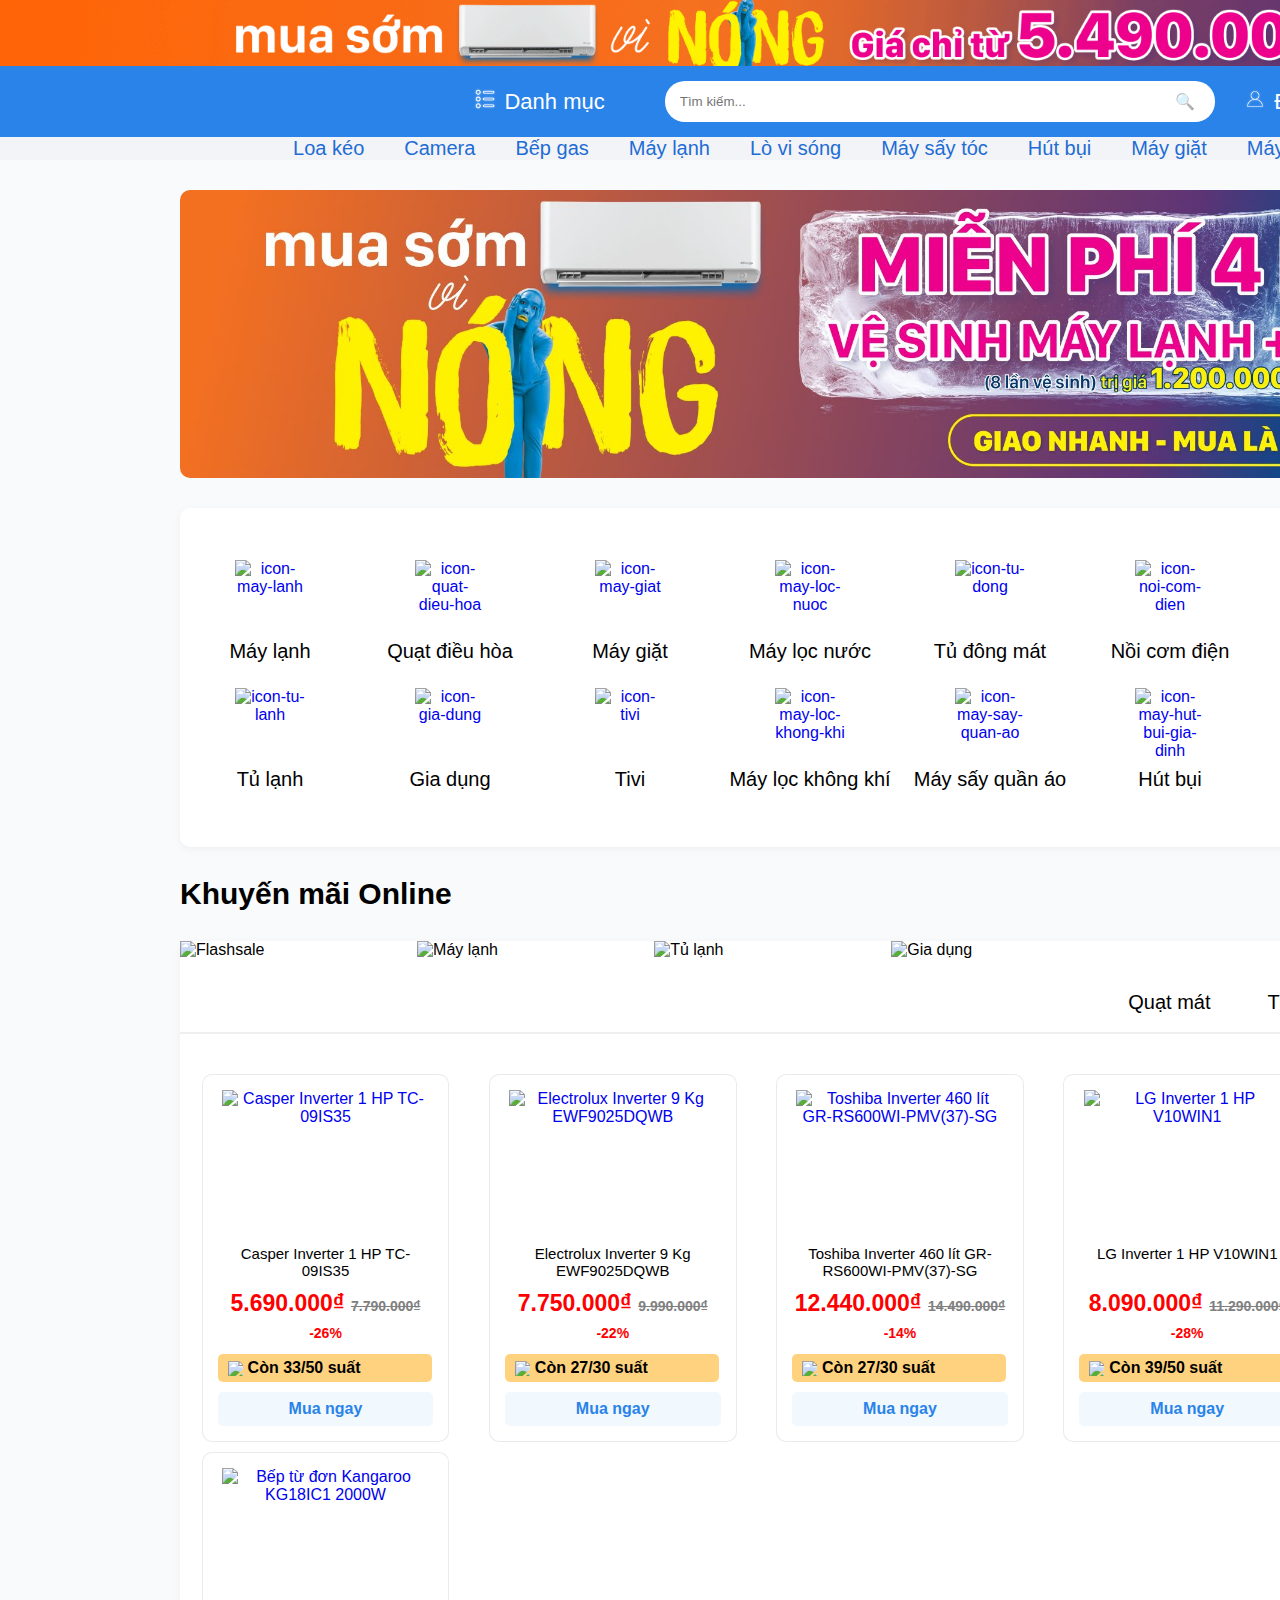
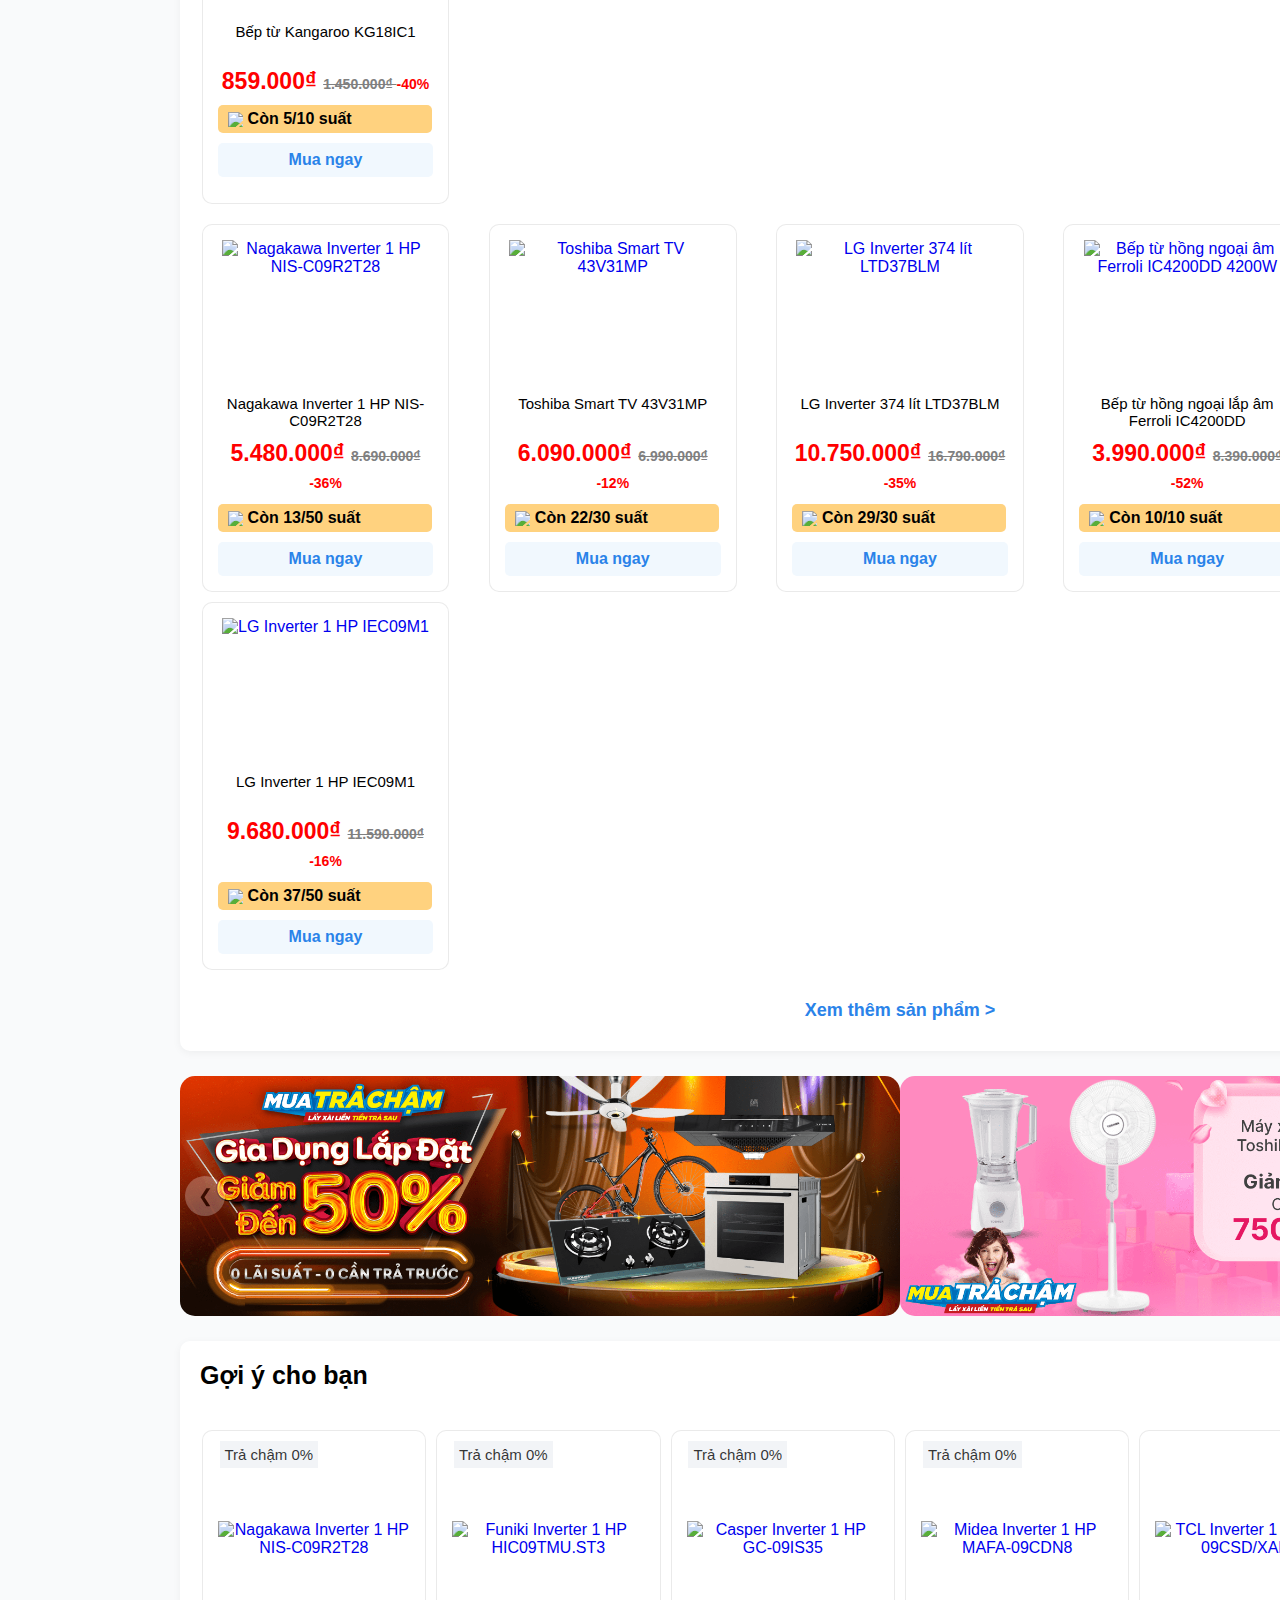
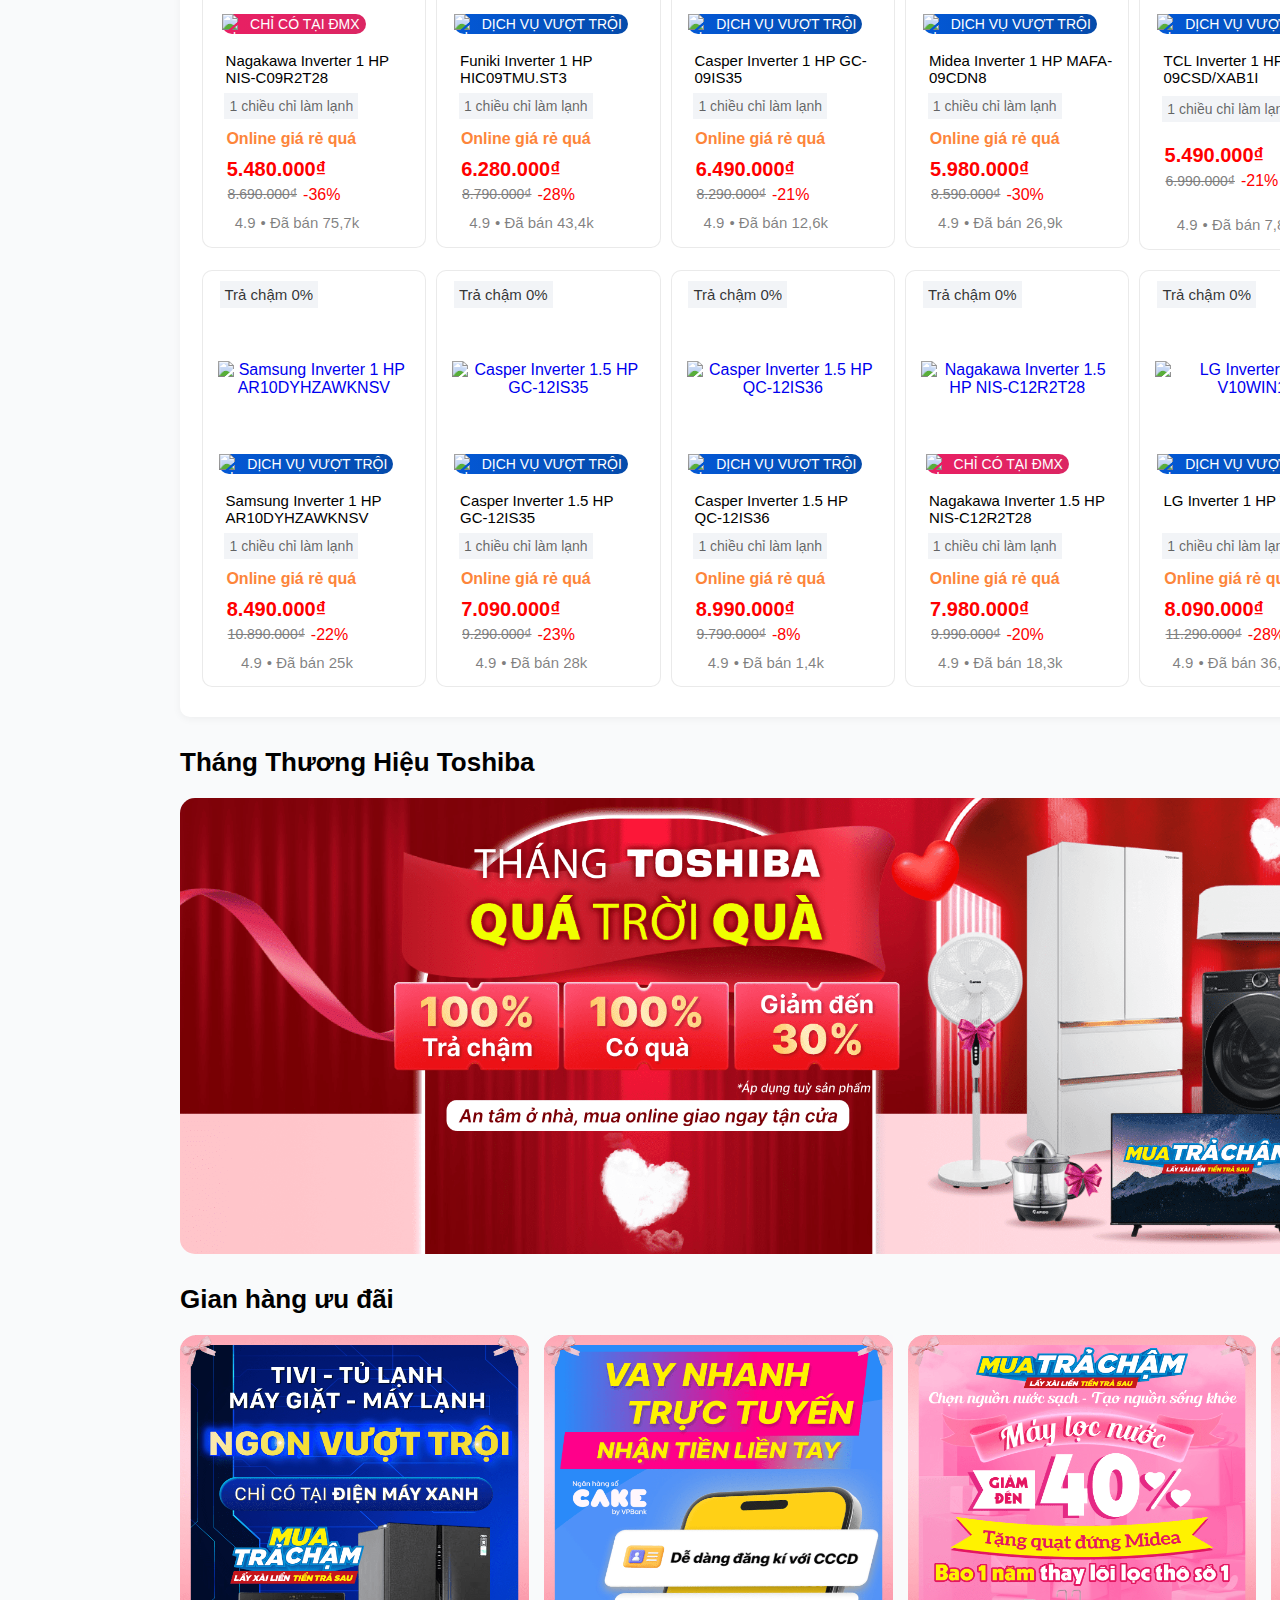
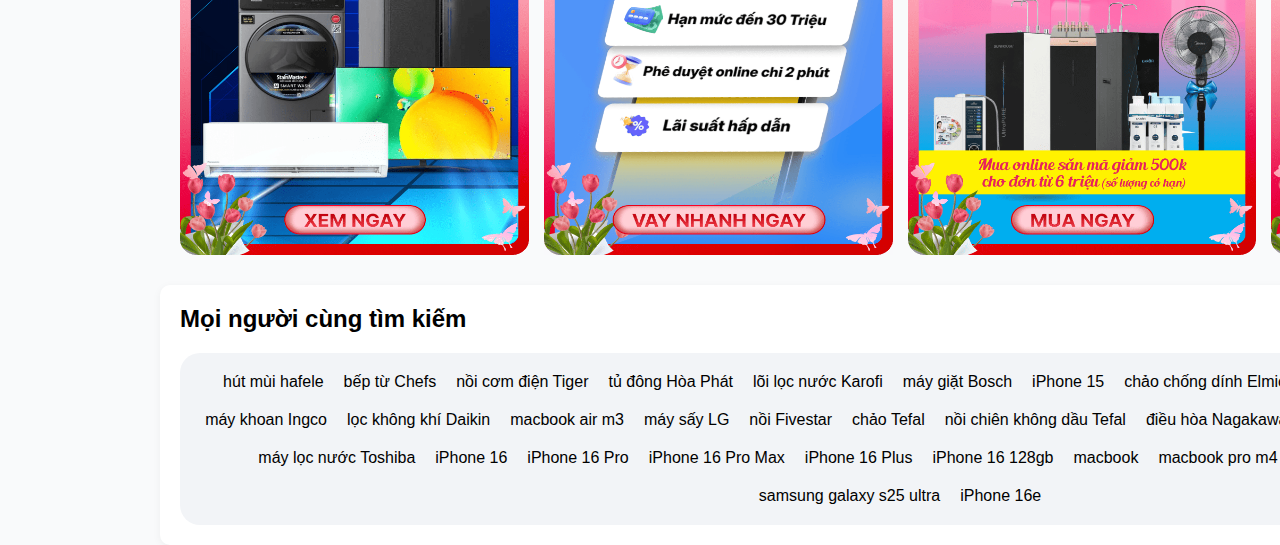
==== commit 97e7a9d9: "update file" ====
--- a/index.html
+++ b/index.html
@@ -20,7 +20,7 @@
 <body>
     <div class="container">
         <div class="banner-top">
-            <img src="/banner-top/banner-top.gif" alt="banner">
+            <img src="./banner-top/banner-top.gif" alt="banner">
         </div>
         
         <div class="header-top"> 
@@ -28,8 +28,8 @@
             
             <div class="menu-item">
                 <div class="icon-wrapper">
-                    <img src="/header-top/list.png" alt="list" class="icon">
-                    <img src="/header-top/list.png" alt="list" class="icon shadow">
+                    <img src="./header-top/list.png" alt="list" class="icon">
+                    <img src="./header-top/list.png" alt="list" class="icon shadow">
                 </div>
                 <span>Danh mục</span>
             </div>
@@ -41,16 +41,16 @@
             
             <div class="menu-item">
                 <div class="icon-wrapper">
-                    <img src="/header-top/account.png" alt="dangnhap" class="icon">
-                    <img src="/header-top/account.png" alt="dangnhap" class="icon shadow">
+                    <img src="./header-top/account.png" alt="dangnhap" class="icon">
+                    <img src="./header-top/account.png" alt="dangnhap" class="icon shadow">
                 </div>
                 <span>Đăng nhập</span>
             </div>
             
             <div class="menu-item">
                 <div class="icon-wrapper">
-                    <img src="/header-top/shopping-cart (2).png " alt="giohang" class="icon">
-                    <img src="/header-top/shopping-cart (2).png " alt="giohang" class="icon shadow">
+                    <img src="./header-top/shopping-cart (2).png " alt="giohang" class="icon">
+                    <img src="./header-top/shopping-cart (2).png " alt="giohang" class="icon shadow">
                 </div>
                 <span>Giỏ hàng</span>
             </div>
@@ -70,7 +70,7 @@
         </div>
     
         <div class="header-banner"> 
-            <img src="/header-banner/quangcao.jpg" alt="quangcao">
+            <img src="./header-banner/quangcao.jpg" alt="quangcao">
         </div>
     
         <div class="header-product"> 
--- a/style.css
+++ b/style.css
@@ -0,0 +1,793 @@
+*{
+    margin: 0;
+    padding: 0;
+
+}
+
+body
+{
+    background-color: #f9fafb;
+    font-family: Arial, Helvetica, sans-serif;
+}
+
+.banner-top img {
+   max-width: 100%;; /* Thay đổi kích thước theo mong muốn */
+    display: block;
+    margin: auto;
+}
+
+.header-top form {
+    margin-left: auto; /* Đẩy form về bên phải */
+    display: flex;
+    align-items: center;
+    background: white;
+    border-radius: 5px;
+    padding: 5px;
+}
+
+.search-box {
+    border: none;
+    padding: 5px;
+    width: 200px; /* Điều chỉnh độ rộng */
+    outline: none;
+}
+
+button {
+    background: none;
+    border: none;
+    cursor: pointer;
+    font-size: 16px;
+}
+
+.search-container {
+    position: relative;
+    align-items: center;
+    background: white;
+    border-radius: 20px;
+    padding: 5px;
+    margin-left: 60px;
+    padding-right: 300px;
+}
+
+.search-box {
+    border: none;
+    padding: 8px 35px 8px 10px; /* Chừa khoảng trống bên phải cho icon */
+    width: 200px;
+    outline: none;
+    border-radius: 20px;
+}
+
+.search-btn {
+    position: absolute;
+    right: 10px;
+    background: none;
+    border: none;
+    cursor: pointer;
+    font-size: 16px;
+}
+
+.icon-wrapper {
+    position: relative;
+    display: inline-block;
+}
+
+.header-top .icon {
+    width: 20px;
+    height: 20px;
+    margin-left: 30px;
+    filter: invert(1) brightness(1000%) contrast(1000%);
+}
+
+.header-top .icon.shadow {
+    position: absolute;
+    top: 0;
+    left: 0;
+    opacity: 0.5;
+    filter: blur(1px) invert(1) brightness(1000%) contrast(1000%);
+}
+
+.header-top {
+    display: flex;
+    align-items: center;
+    flex-wrap: wrap;
+    padding: 10px 12%;
+    background-color: #2A83E9;
+    padding-top: 15px;
+    padding-bottom: 15px;
+    transition: all 0.3s ease-in-out;
+}
+
+/* Khi lướt xuống, thêm class này để cố định header */
+.header-fixed {
+    position: fixed;
+    top: 0;
+    left: 0;
+    width: 80%;
+    box-shadow: 0 4px 6px rgba(0, 0, 0, 0.1); /* Hiệu ứng đổ bóng */
+    z-index: 1000;
+}
+
+
+[class^="iconnewglobal-"], [class*="iconnewglobal-"] {
+    background-image: url(https://cdnv2.tgdd.vn/webmwg/2024/ContentMwg/images/homev2/desk/iconnew-min.png?v=6);
+    background-repeat: no-repeat;
+    display: inline-block;
+    height: 30px;
+    width: 30px;
+    line-height: 30px;
+    vertical-align: middle;
+    background-size: 310px 257px;
+}
+
+.iconnewglobal-logoheaddmx {
+    background-position: 0 -130px;
+    width: 229px;
+    height: 41px;
+}
+
+.header-top span {
+    padding-left: 5px;
+    font-size: 22px;
+    color: white;
+}
+.header-list a
+{
+    text-decoration: none;
+    font-size: 20px;
+    color: #1F6CD4;
+}
+.header-list 
+{
+    background-color:#f2f4f7;
+    display: flex;
+    align-items: center;
+    justify-content: center;
+    gap: 40px;
+}
+.header-banner img
+{
+    max-width:80%;
+    display: flex ;
+    justify-content: center;
+    align-items: center;
+    margin: auto;
+    border-radius: 10px;    
+    margin-top: 30px;
+}
+.header-product {
+    display: flex;
+    flex-wrap: wrap;
+    justify-content: center;
+    align-items: center;
+    background-color: black;
+    width: 80%;
+    margin: auto;
+    padding: 20px 0; /* Tăng padding để phủ nền */
+}
+
+.header-product ul {
+    display: flex;
+    flex-wrap: wrap;
+    justify-content: space-evenly; /* Dàn đều các danh mục */
+    align-items: center;
+    list-style: none;
+    width: 100%;
+    padding: 0;
+}
+
+.header-product li {
+    margin-top: 20px;
+}
+
+.header-product li > div {
+    margin-bottom: 25px;
+}
+
+.cate-item {
+    text-align: center;
+    width: 180px; /* Tăng độ rộng danh mục */
+}
+
+.cate-item img {
+    display: block;
+    margin: 0 auto;
+    width: 70px; /* Tăng kích thước icon */
+    height: 70px;
+}
+
+.cate-item p {
+    margin-top: 10px;
+    font-size: 20px; /* Tăng kích thước chữ */
+    font-weight: bold;
+    color: white;
+}
+.header-product {
+    display: flex;
+    flex-wrap: wrap;
+    justify-content: center;
+    align-items: center;
+    background-color: white;
+    box-shadow: 0px 2px 8px rgba(0, 0, 0, 0.05); /* Bóng nhẹ hơn */
+    border-radius: 10px;
+    width: 80%;
+    margin: auto;
+    padding: 20px 0; /* Tăng padding để phủ nền */
+    margin-top: 30px;
+}
+
+.header-product ul {
+    display: flex;
+    flex-wrap: wrap;
+    justify-content: space-evenly; /* Dàn đều các danh mục */
+    align-items: center;
+    list-style: none;
+    width: 100%;
+    padding: 0;
+}
+
+.header-product li {
+    margin-top: 20px;
+}
+
+.header-product li > div {
+    margin-bottom: 25px;
+}
+
+.cate-item {
+    text-align: center;
+    width: 180px; /* Tăng độ rộng danh mục */
+}
+
+.cate-item img {
+    display: block;
+    margin: 0 auto;
+    width: 70px; /* Tăng kích thước icon */
+    height: 70px;
+}
+
+.cate-item p {
+    margin-top: 10px;
+    font-size: 20px; /* Tăng kích thước chữ */
+    color: black;
+    text-decoration: none;
+    font-weight: 100;
+}
+.cate-item a {
+    text-decoration: none; /* Bỏ dấu gạch chân */
+}
+.cate-item:hover {
+    opacity: 0.9; /* Giảm độ mờ */
+    filter: brightness(0.85); /* Làm tối nhẹ hơn */
+    background-color: rgba(255, 255, 255, 0.6); /* Nền sáng hơn */
+    transition: all 0.3s ease-in-out;
+}
+.header-product li:hover {
+    background-color: rgba(255, 255, 255, 0.9); /* Nền đậm hơn nữa */
+    transition: background-color 0.3s ease-in-out;
+}
+
+.text-khuyenmai
+{
+    font-size: 30px;
+    padding-left: 10%;
+    padding-top: 30px;
+    padding-bottom: 30px;
+}
+.khuyenmai {
+    background-color: white;
+    max-width: 80%;
+    margin: auto;
+    box-shadow: 0px 2px 8px rgba(0, 0, 0, 0.05); /* Bóng nhẹ hơn */
+    border-radius: 10px;
+}
+.icon-khuyenmai
+{
+    display: flex;
+    justify-content: space-between;
+}
+.icon-khuyenmai span
+{
+    font-size: 20px;
+    padding-top: 50px;
+    padding-right: 20px;
+}
+.icon-khuyenmai img {
+    width: 200px; /* Hoặc chỉnh theo ý muốn */
+    height: auto; /* Giữ tỉ lệ ảnh */
+}
+.body-top {
+    display: flex;
+    justify-content: space-between; /* Hoặc dùng space-around, space-evenly tùy thích */
+    flex-wrap: wrap;
+    gap: 10px;
+    max-width: 97%;
+    margin: auto;
+    margin-top: 40px;
+}
+.body-bot {
+    display: flex;
+    justify-content: space-between; /* Hoặc dùng space-around, space-evenly tùy thích */
+    flex-wrap: wrap;
+    gap: 10px;
+    max-width: 97%;
+    margin: auto;
+    margin-top: 20px;
+}
+hr {
+    border: 0.5px solid rgba(150, 150, 150, 0.15); /* Viền màu xám nhẹ */
+}
+
+.item {
+    flex: 1;
+    max-width: calc(97% / 6 - 10px);
+    text-align: center;
+    padding: 15px;
+    border: 1px solid rgba(150, 150, 150, 0.2);
+    background: rgba(255, 255, 255, 0.95);
+    border-radius: 10px;
+    display: flex;
+    flex-direction: column;
+    align-items: center;
+    justify-content: space-between;
+    height: 100%;
+    min-height: 320px; /* Đảm bảo các item có cùng chiều cao */
+}
+
+/* Hình ảnh sản phẩm */
+.item .item-img {
+    display: flex;
+    justify-content: center;
+    align-items: center;
+    width: 100%;
+    height: 150px; /* Đảm bảo ảnh có cùng chiều cao */
+}
+
+.item img {
+    max-width: 100%;
+    max-height: 100%;
+    object-fit: contain; /* Đảm bảo hình ảnh không bị méo */
+}
+
+/* Tiêu đề sản phẩm */
+.item h3 {
+    color: black;
+    font-size: 15px;
+    min-height: 40px; /* Giữ tiêu đề đồng đều, tránh lệch hàng */
+    margin: 5px 0;
+    font-weight: 200;
+}
+
+/* Giá sản phẩm */
+.item .price {
+    color: red;
+    font-weight: bold;
+    font-size: 23px;
+}
+
+/* Giá cũ */
+.item .price-old {
+    font-size: 14px;
+    color: gray;
+    text-decoration: line-through;
+}
+
+/* Phần trăm giảm giá */
+.item small {
+    color: red;
+    font-size: 14px;
+}
+.item a
+{
+    text-decoration: none;
+}
+/* Số lượng hàng tồn kho */
+.fs-contain {
+    display: flex;
+    align-items: center;
+    justify-content: flex-start;
+    width: 90%;
+    padding: 5px 10px;
+    border-radius: 5px;
+    gap: 5px; /* Khoảng cách giữa icon và chữ */
+    background-color: rgba(255, 165, 0, 0.5); /* Màu nền nhạt */;
+    margin-top: 10px;
+}
+
+.fs-iconfire img {
+    width: 18px;
+    height: 18px;
+}
+
+.rq_count {
+    font-weight: bold;
+    color: black;
+}
+
+/* Button "Mua ngay" */
+.item .btn-buy {
+    padding: 8px;
+    background: #f1f8fe;
+    border: none;
+    border-radius: 5px;
+    cursor: pointer;
+    margin-top: 10px;
+    font-weight: bold   ;
+}
+.item .btn-buy a 
+{
+    color: #2A83E9;
+}
+.item button:hover {
+    background: #0056b3;
+}   
+
+body {
+    width: 1800px;
+    margin: 0 auto;  /* Căn giữa trang */
+    }
+
+.xemthem a
+{
+    color: #2A83E9;
+    justify-content: center;
+    display: flex;
+    padding-top: 30px ;
+    padding-bottom: 30px;
+    text-decoration: none;
+    font-size: 18px;
+    font-weight: bold;
+}
+
+.slider {
+    position: relative;
+    width: 80%;
+    overflow: hidden;
+    margin: auto;
+    margin-top: 25px;
+}
+
+.slides {
+    display: flex;
+    transition: transform 0.5s ease-in-out;
+}
+
+.slides img {
+    width: 50%; /* 50% trừ đi khoảng trống giữa ảnh */
+    object-fit: cover;
+    border-radius: 15px;
+}
+.slides span
+{
+    color: white;
+}
+
+
+button {
+    position: absolute;
+    top: 50%;
+    transform: translateY(-50%);
+    background-color: rgba(255, 255, 255, 0.5); /* Màu trắng mờ 50% */
+    color: black;
+    border: none;
+    padding: 15px; /* Tăng kích thước */
+    cursor: pointer;
+    z-index: 10;
+    border-radius: 50%;
+    width: 40px;  /* Đảm bảo nút hình tròn */
+    height: 40px; /* Đảm bảo nút hình tròn */
+    display: flex;
+    align-items: center;
+    justify-content: center;
+    font-size: 18px;
+    transition: background-color 0.3s ease, opacity 0.3s ease;
+    opacity: 0.5; /* Mờ 50% */
+}
+
+button:hover {
+    background-color: white; /* Hiện rõ khi hover */
+    opacity: 1;
+}
+
+.prev { 
+    left: 5px;  
+}
+
+.next { 
+    right: 5px;  
+}
+
+
+.iconnewglobal-vote {
+    background-position: -129px 0;
+    width: 12px;
+    height: 15px;
+}
+.Goiychoban 
+{
+    background-color: white;
+    max-width: 80%;
+    margin: auto;
+    box-shadow: 0px 2px 8px rgba(0, 0, 0, 0.05); /* Bóng nhẹ hơn */
+    border-radius: 10px;
+    margin-top: 25px;    
+}
+.Goiychoban .top 
+{
+    display: flex;
+    justify-content: space-between; /* Hoặc dùng space-around, space-evenly tùy thích */
+    flex-wrap: wrap;
+    gap: 10px;
+    max-width: 97%;
+    margin: auto;
+    margin-top: 40px;
+}
+.Goiychoban .bot 
+{
+    display: flex;
+    justify-content: space-between; /* Hoặc dùng space-around, space-evenly tùy thích */
+    flex-wrap: wrap;
+    gap: 10px;
+    max-width: 97%;
+    margin: auto;
+    margin-top: 20px;
+    padding-bottom: 30px;
+
+}
+#kotracham >a
+{
+    padding-top: 18px;
+}
+#kotracham .item-compare
+{
+    padding-top: 3px;
+}
+#kotracham .box-p {
+    min-height: 50px; /* Đảm bảo chiều cao như các item khác */
+    display: flex;
+    align-items: center;
+}
+#kotracham strong {
+    position: relative;
+    top: 16px; /* Di chuyển xuống */
+}
+.Goiychoban .top .result-label#do {
+    background: linear-gradient(to right, #e91f63, #db2663);
+    margin-right: 40px;
+}
+.Goiychoban .bot .result-label#do {
+    background: linear-gradient(to right, #e91f63, #db2663);
+    margin-right: 40px;
+}
+
+.Goiychoban .top .result-label {
+    background: linear-gradient(to right, #0358d6, #054bab);
+    border-radius: 20px; /* Bo tròn hai đầu */
+    display: inline-flex; /* Giúp căn giữa icon và chữ */
+    align-items: center; /* Canh giữa nội dung */
+    color: white; /* Chữ màu trắng */
+    font-size: 14px; /* Chỉnh cỡ chữ */
+    padding-right: 6px;
+    margin-right: 15px;
+}
+
+.Goiychoban .bot .result-label {
+    background: linear-gradient(to right, #0358d6, #054bab);
+    border-radius: 20px; /* Bo tròn hai đầu */
+    display: inline-flex; /* Giúp căn giữa icon và chữ */
+    align-items: center; /* Canh giữa nội dung */
+    color: white; /* Chữ màu trắng */
+    font-size: 14px; /* Chỉnh cỡ chữ */
+    padding-right: 6px;
+    margin-right: 15px;
+}
+/* Nếu có icon bên trái */
+.Goiychoban .top .result-label img {
+    width: 20px; /* Chỉnh kích thước icon */
+    height: 20px;
+    margin-right: 8px; /* Tạo khoảng cách giữa icon và chữ */
+}
+.Goiychoban .bot .result-label img {
+    width: 20px; /* Chỉnh kích thước icon */
+    height: 20px;
+    margin-right: 8px; /* Tạo khoảng cách giữa icon và chữ */
+}
+
+.Goiychoban .top .result-label span
+{
+    color: white;
+}
+.Goiychoban .bot .result-label span
+{
+    color: white;
+}
+.Goiychoban .top .lb-tragop
+{
+    color: rgba(0, 0, 0, 0.8); /* Màu đen với độ trong suốt 50% */    
+    font-size: 15px;
+    background-color: #f2f4f7;
+    padding: 5px;
+    margin-right: 90px;
+}
+.Goiychoban .bot .lb-tragop
+{
+    color: rgba(0, 0, 0, 0.8); /* Màu đen với độ trong suốt 50% */    
+    font-size: 15px;
+    background-color: #f2f4f7;
+    padding: 5px;
+    margin-right: 90px;
+}
+.Goiychoban .top h3
+{
+    text-align: left;
+    margin-left: 8px;
+}
+.Goiychoban .bot h3
+{
+    text-align: left;
+    margin-left: 8px;
+}
+.Goiychoban .top .item-compare span
+{
+    color: rgba(0, 0, 0, 0.6); /* Màu đen với độ trong suốt 50% */    
+    background-color: #f2f4f7;
+    padding: 5px;
+    font-size: 14px;
+    margin-right: 45px;
+}
+.Goiychoban .bot .item-compare span
+{
+    color: rgba(0, 0, 0, 0.6); /* Màu đen với độ trong suốt 50% */    
+    background-color: #f2f4f7;
+    padding: 5px;
+    font-size: 14px;
+    margin-right: 45px;
+}
+.Goiychoban .top .item-txt-online span {
+    color: #fd853a !important;
+    font-weight: 700;
+    display: inline-block; /* Giúp áp dụng margin chính xác hơn */
+    margin-top: 15px; /* Điều chỉnh khoảng cách phía trên */
+    margin-right: 45px;
+}
+.Goiychoban .bot .item-txt-online span {
+    color: #fd853a !important;
+    font-weight: 700;
+    display: inline-block; /* Giúp áp dụng margin chính xác hơn */
+    margin-top: 15px; /* Điều chỉnh khoảng cách phía trên */
+    margin-right: 45px;
+}
+.Goiychoban .top .price {
+    font-size: 20px;
+    display: inline-block;
+    margin-top: 10px;
+    margin-right: 75px;
+}
+.Goiychoban .bot .price {
+    font-size: 20px;
+    display: inline-block;
+    margin-top: 10px;
+    margin-right: 75px;
+}
+.Goiychoban .top .box-p {
+    display: flex;
+    margin-top: 5px;
+    margin-left: 10px;
+}
+.Goiychoban .bot .box-p {
+    display: flex;
+    margin-top: 5px;
+    margin-left: 10px;
+}
+.Goiychoban .top .box-p span {
+    color: red;
+    margin-left: 6px;
+}
+.Goiychoban .bot .box-p span {
+    color: red;
+    margin-left: 6px;
+}
+.Goiychoban .top .rating_Compare {
+    display: flex;
+    font-size: 15px;
+    font-weight: 100;
+    margin-right: 50px;
+    margin-top: 10px;
+    color: rgba(0, 0, 0, 0.5); /* Màu đen với độ trong suốt 50% */    
+
+}
+.Goiychoban .bot .rating_Compare {
+    display: flex;
+    font-size: 15px;
+    font-weight: 100;
+    margin-right: 50px;
+    margin-top: 10px;
+    color: rgba(0, 0, 0, 0.5); /* Màu đen với độ trong suốt 50% */    
+
+}
+.Goiychoban .top .rating_Compare span {
+    margin-left: 5px;
+}   
+.Goiychoban .bot .rating_Compare span {
+    margin-left: 5px;
+}  
+.Goiychoban h2
+{
+    font-size: 25px;
+    margin-left: 20px;
+    padding-top: 20px;
+}
+.toshiba h2
+{
+    font-size: 26px;
+    margin-left: 10%;
+    padding-top: 30px;
+
+}
+.toshiba img {
+    width: 80%;
+    display: block;
+    margin: 0 auto;
+    margin-top: 20px;
+    border-radius: 15px;
+}
+.gianhanguudai h2
+{
+    font-size: 26px;
+    margin-left: 10%;
+    padding-top: 30px;
+}
+.gianhanguudai .hinhanh
+{
+    width: 80%;
+    display: flex;
+    flex-grow: row wrap;
+    justify-content: space-between;
+    margin: auto;
+    gap: 15px;
+    margin-top: 20px;
+}
+.gianhanguudai .hinhanh img
+{
+    width: 360px;
+    height: 520px;
+
+}
+
+.moinguoitimkiem
+{
+    background-color: white;
+    max-width: 80%;
+    margin: auto;
+    box-shadow: 0px 2px 8px rgba(0, 0, 0, 0.05); /* Bóng nhẹ hơn */
+    border-radius: 10px;
+    margin-top: 30px;
+    padding: 20px;
+}
+
+.moinguoitimkiem .listimkiem
+{
+   
+    background-color: #f2f4f7;
+    margin-top: 20px;
+    border-radius: 20px;
+}
+.moinguoitimkiem .listimkiem ul {
+    display: flex;
+    flex-wrap: wrap;         
+    justify-content: center; 
+    list-style: none;
+    padding: 0;
+    margin: 0 auto;
+    gap: 20px;     
+    padding: 20px;   
+}
+.moinguoitimkiem .listimkiem a {
+    text-decoration: none;
+    color: #000;
+}
+
+
+
+
+
+
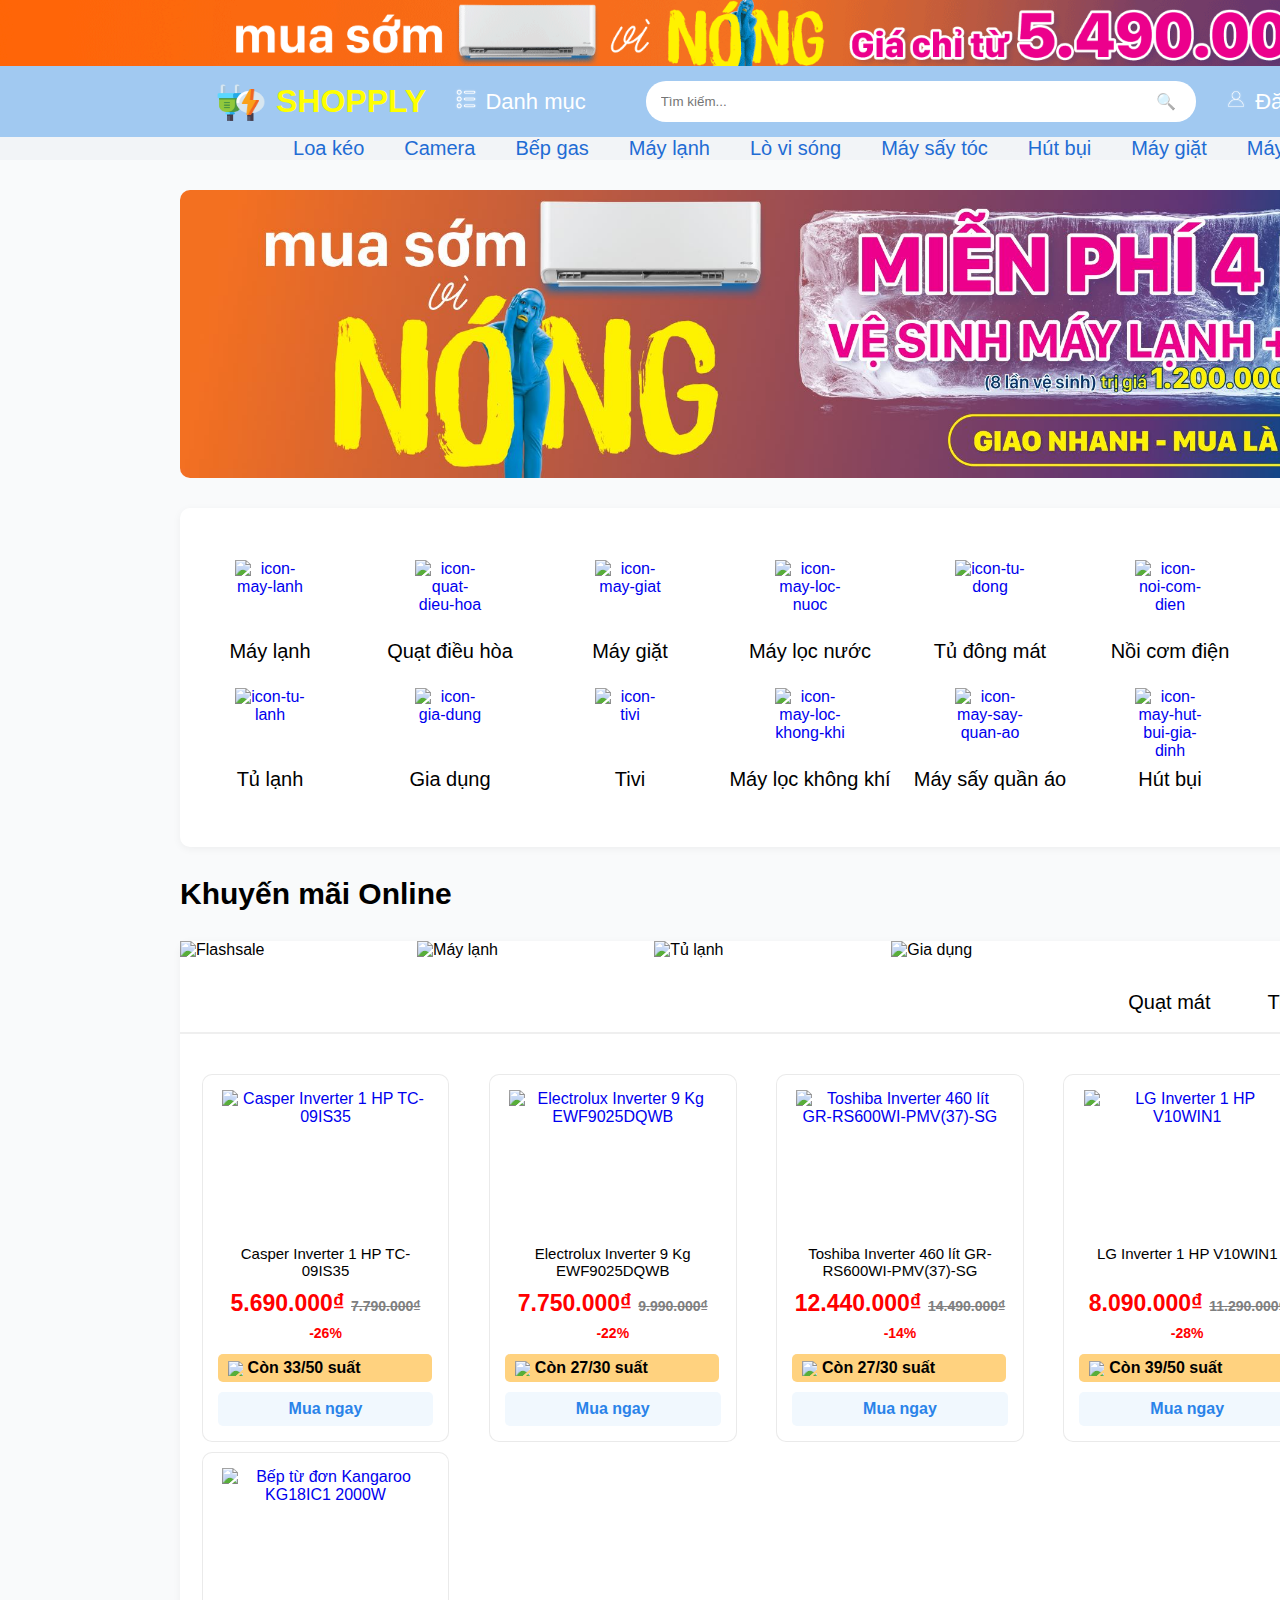
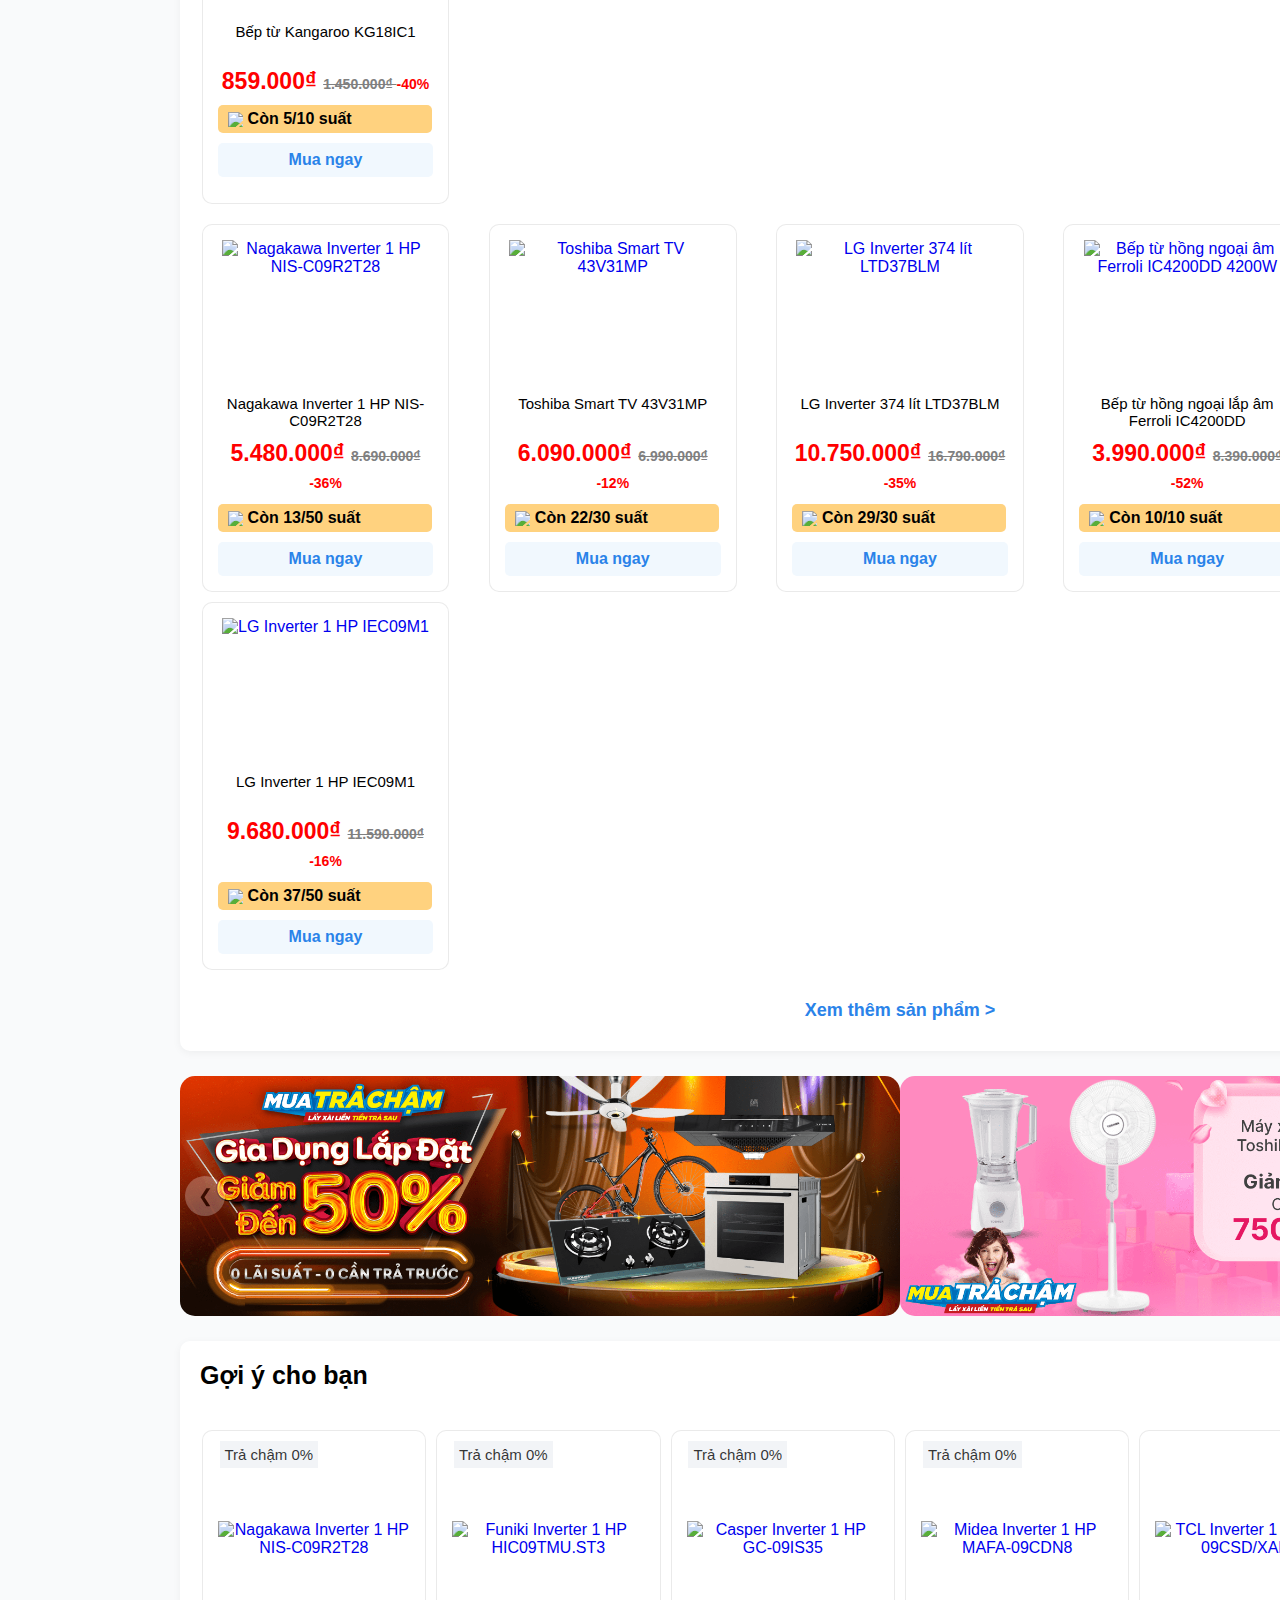
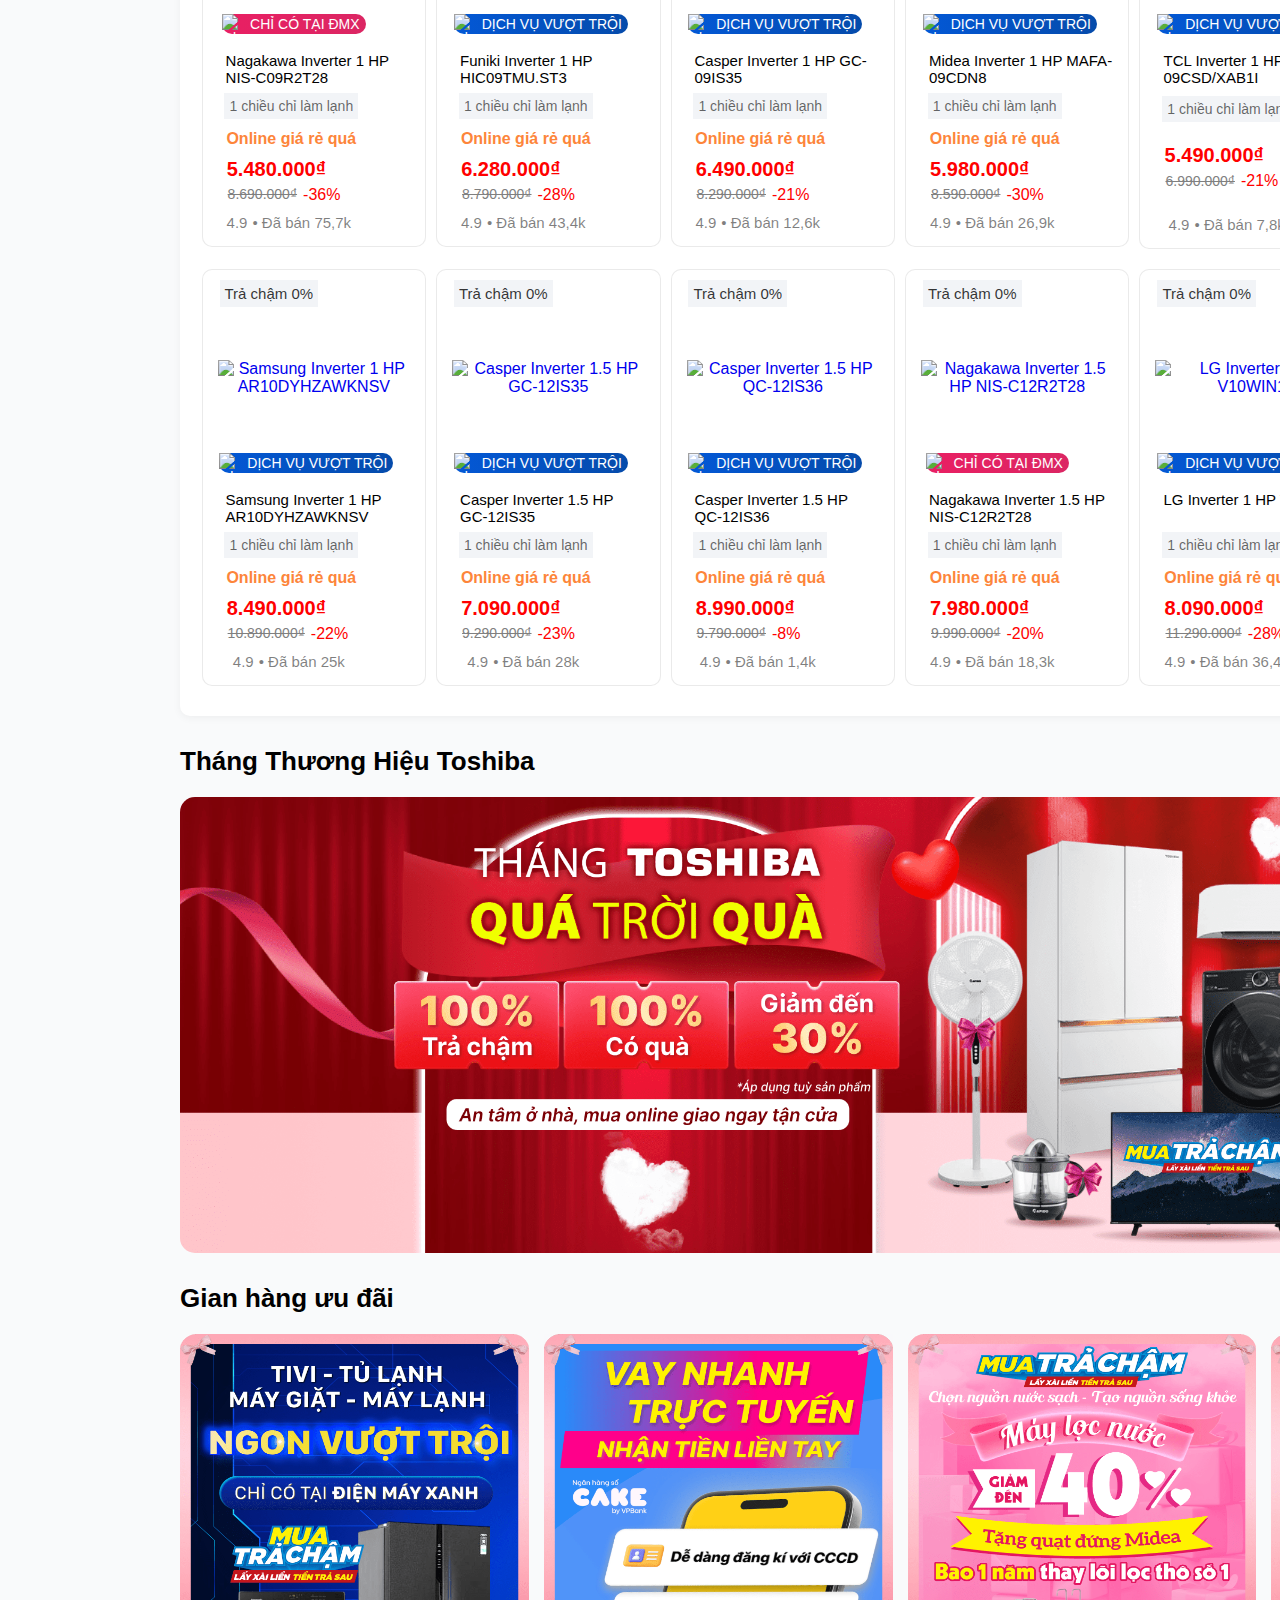
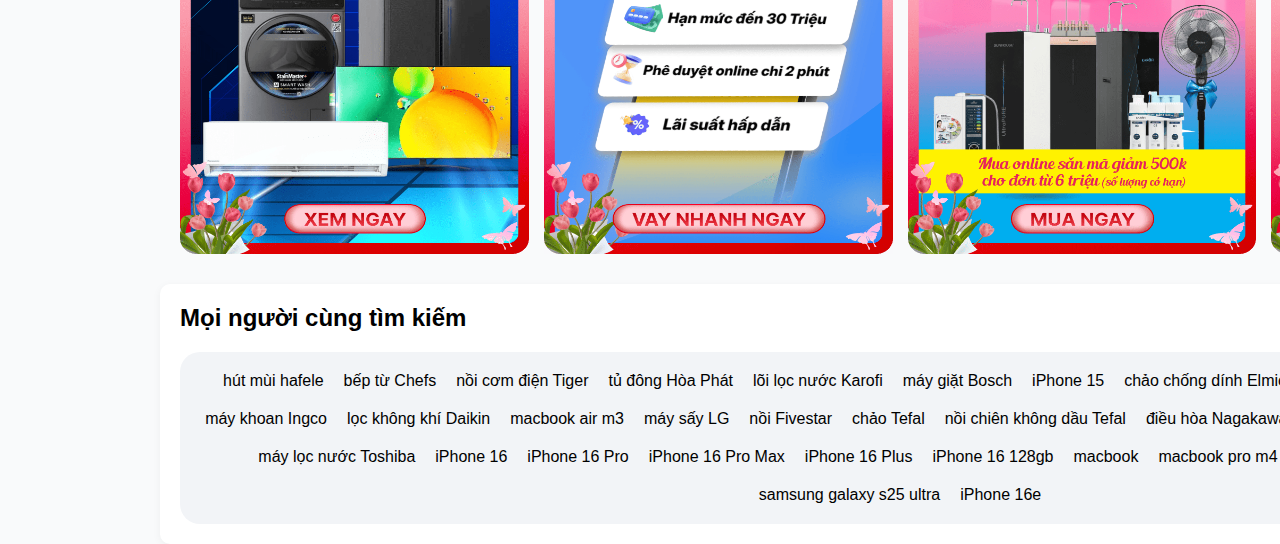
==== commit bd642724: "update file" ====
--- a/index.html
+++ b/index.html
@@ -7,7 +7,7 @@
     <title>Cua Hang Dien Tu</title>
     
     <!-- favicon -->
-    <link rel="shortcut icon" href="/favicon/favicon.png" type="image/x-icon">
+    <link rel="shortcut icon" href="./header-top/electrical-energy.png" type="image/x-icon">
     
     <!-- custom css link -->
     <link rel="stylesheet" href="style.css">
@@ -24,8 +24,8 @@
         </div>
         
         <div class="header-top"> 
-            <i class="iconnewglobal-logoheaddmx"></i>
-            
+            <img src="./header-top/electrical-energy.png" alt="">
+            <h1>SHOPPLY</h1>
             <div class="menu-item">
                 <div class="icon-wrapper">
                     <img src="./header-top/list.png" alt="list" class="icon">
@@ -652,14 +652,14 @@
         <div class="banner-main slider">
                 <button class="prev" onclick="prevSlide()">&#10094;</button>
                     <div class="slides">
-                        <img src="/banner-main/img1.png" alt="Image 1">
-                        <img src="/banner-main/img2.png" alt="Image 2">
-                        <img  src="/banner-main/img3.png" alt="Image 3">
-                        <img src="/banner-main/img5.png" alt="Image 4">
-                        <img src="/banner-main/img1.png" alt="Image 1">
-                        <img src="/banner-main/img5.png" alt="Image 4">
-                        <img  src="/banner-main/img2.png" alt="Image 2">
-                        <img src="/banner-main/img3.png" alt="Image 3">
+                        <img src="./banner-main/img1.png" alt="Image 1">
+                        <img src="./banner-main/img2.png" alt="Image 2">
+                        <img  src="./banner-main/img3.png" alt="Image 3">
+                        <img src="./banner-main/img5.png" alt="Image 4">
+                        <img src="./banner-main/img1.png" alt="Image 1">
+                        <img src="./banner-main/img5.png" alt="Image 4">
+                        <img  src="./banner-main/img2.png" alt="Image 2">
+                        <img src="./banner-main/img3.png" alt="Image 3">
                     </div>
                 <button class="next" onclick="nextSlide()">&#10095;</button>            
         </div>
@@ -1239,16 +1239,16 @@
         
         <div class="toshiba">
             <h2> Tháng Thương Hiệu Toshiba</h2>
-            <img src="/toshiba/toshiba.png" alt="toshiba">
+            <img src="./toshiba/toshiba.png" alt="toshiba">
         </div>
 
         <div class="gianhanguudai">
             <h2>Gian hàng ưu đãi</h2>
             <div class="hinhanh">
-                <img src="/gianhanguudai/img3.png" alt="">
-                <img src="/gianhanguudai/img2.png" alt="">
-                <img src="/gianhanguudai/img4.png" alt="">
-                <img src="/gianhanguudai/img1.png" alt="">
+                <img src="./gianhanguudai/img3.png" alt="">
+                <img src="./gianhanguudai/img2.png" alt="">
+                <img src="./gianhanguudai/img4.png" alt="">
+                <img src="./gianhanguudai/img1.png" alt="">
 
             </div>
         </div>
--- a/style.css
+++ b/style.css
@@ -91,10 +91,15 @@
     align-items: center;
     flex-wrap: wrap;
     padding: 10px 12%;
-    background-color: #2A83E9;
+    background-color: #A1C9F1;
     padding-top: 15px;
     padding-bottom: 15px;
     transition: all 0.3s ease-in-out;
+}
+.header-top h1
+{
+    color: yellow;
+    padding-left: 10px;
 }
 
 /* Khi lướt xuống, thêm class này để cố định header */
@@ -106,25 +111,11 @@
     box-shadow: 0 4px 6px rgba(0, 0, 0, 0.1); /* Hiệu ứng đổ bóng */
     z-index: 1000;
 }
-
-
-[class^="iconnewglobal-"], [class*="iconnewglobal-"] {
-    background-image: url(https://cdnv2.tgdd.vn/webmwg/2024/ContentMwg/images/homev2/desk/iconnew-min.png?v=6);
-    background-repeat: no-repeat;
-    display: inline-block;
-    height: 30px;
-    width: 30px;
-    line-height: 30px;
-    vertical-align: middle;
-    background-size: 310px 257px;
-}
-
-.iconnewglobal-logoheaddmx {
-    background-position: 0 -130px;
-    width: 229px;
-    height: 41px;
-}
-
+.header-top >img
+{
+    width: 50px;
+    height: 40px;
+}
 .header-top span {
     padding-left: 5px;
     font-size: 22px;
